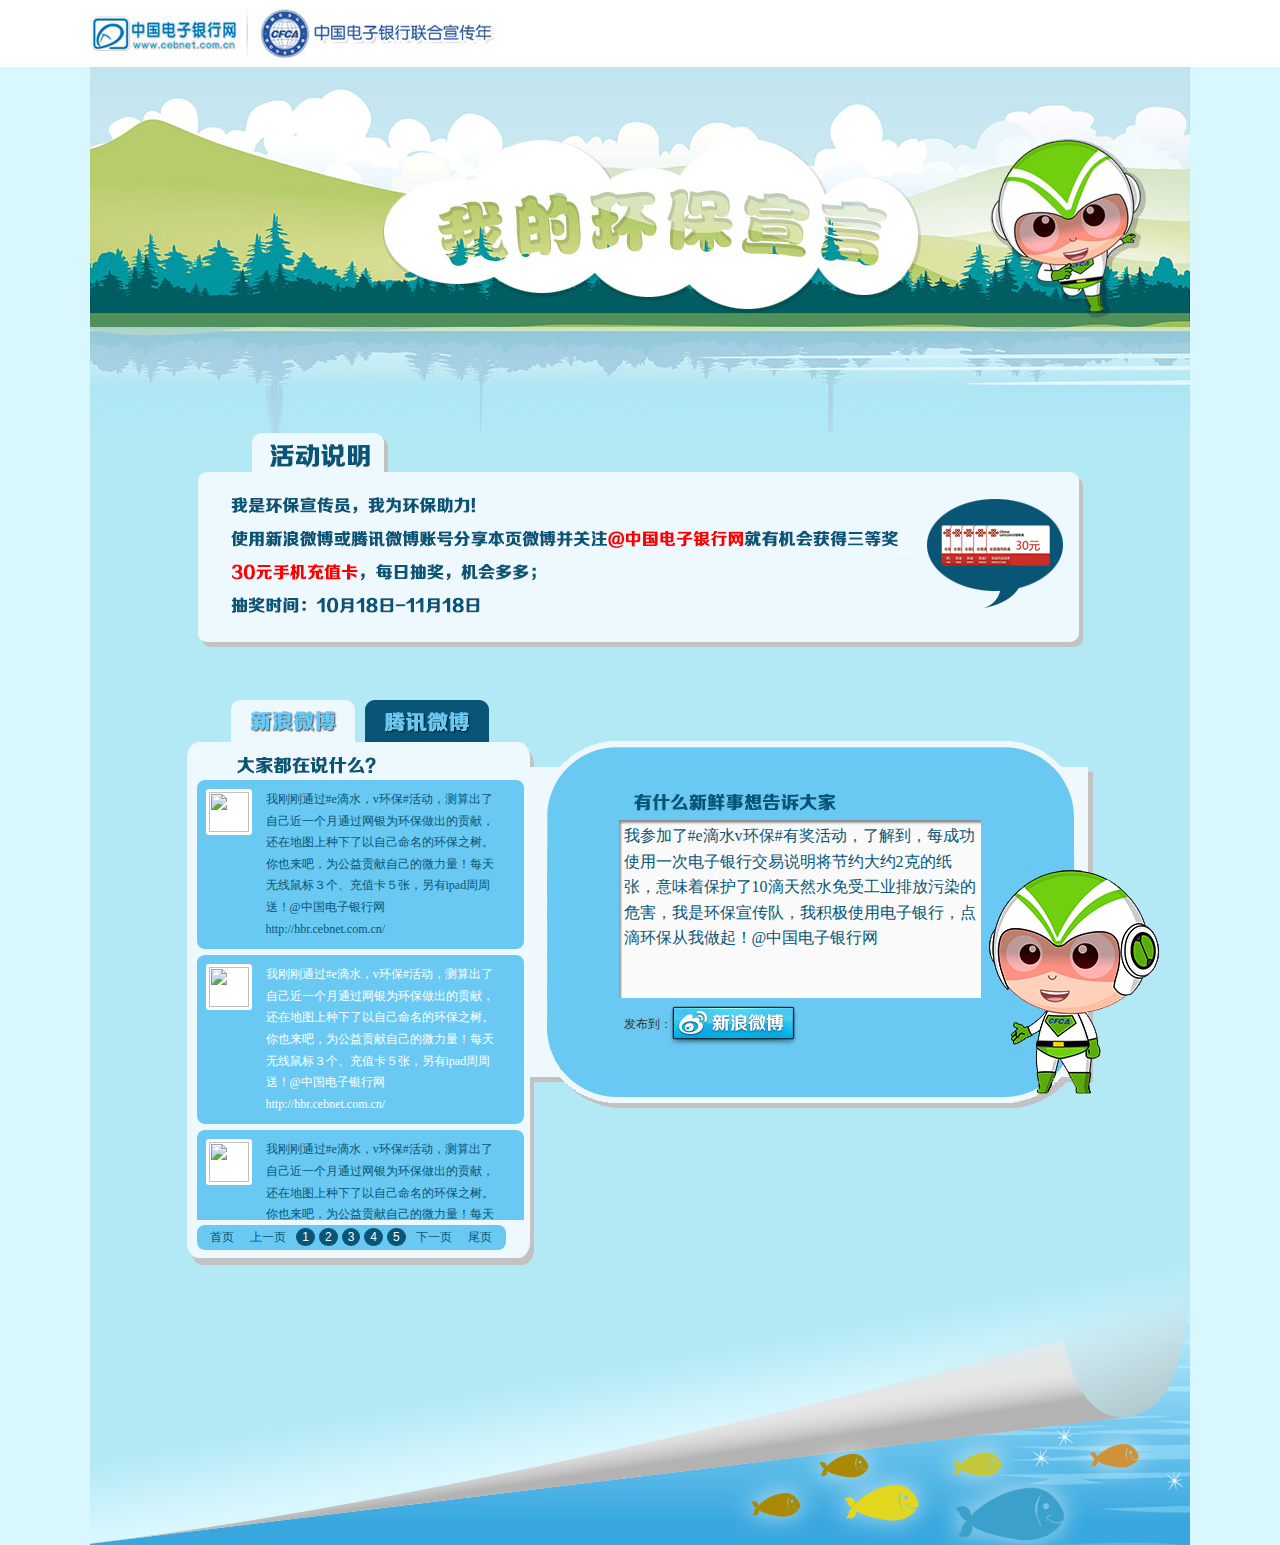
==== htdocs/feeds.html @ 29ac99b1 "dev" ====
<!doctype html>
<html xmlns:wb="http://open.weibo.com/wb">
<head>
<meta charset="utf-8">
<title>环保宣言</title>
<link type="text/css" rel="stylesheet" href="css/style.css" />
<script src=http://tjs.sjs.sinajs.cn/open/api/js/wb.js?appkey=2290085142 type="text/javascript" charset="utf-8"></script>
<script src="http://mat1.gtimg.com/app/openjs/openjs.js#autoboot=no&debug=no"></script>
</head>

<body>

	<div class="top_nav">
    	<div class="center"><a href="#"><img src="img/01.jpg" alt="" /></a></div>
	</div>

	<div class="main1">
    	<div class="center bg_1">
	    <div title="HI，我是中国电子银行网吉祥物小V！我高大上么~" style="border:none; width: 155px; height: 149px; position: absolute; left: 898px; top: 69px; cursor:pointer;z-index:50;"></div>
	    <!--#include virtual="/inc/navi.dwt" -->	
            <div class="clear"></div>
	</div>
    </div>
    
    <div class="content">
    	<div class="sm">
    	<img src="img/26.png" alt="" />
        </div>
        <div class="weibo">
        	<div class="left">
            	<div class="tab"><a href="#" class="s"></a><a href="#" class="t1"></a></div>
                <div class="weibo_list">
                	<img src="img/33.jpg" alt=""/ ><br />
                    <div class="weibo_scroll">
                    <div class="weibo_show">
                    	<div class="face"><img src="http://static.cnbetacdn.com/headline/2013/0922/1379806213.gif" alt="" /></div>
                    	<div class="weibo_content">我刚刚通过#e滴水，v环保#活动，测算出了自己近一个月通过网银为环保做出的贡献，还在地图上种下了以自己命名的环保之树。你也来吧，为公益贡献自己的微力量！每天无线鼠标３个、充值卡５张，另有ipad周周送！@中国电子银行网 http://hbr.cebnet.com.cn/</div>
                        <div class="clear"></div>
                    </div>
                    <div class="weibo_show">
                    	<div class="face"><img src="http://static.cnbetacdn.com/headline/2013/0922/1379806213.gif" alt="" /></div>
                    	<div class="weibo_content font_c1">我刚刚通过#e滴水，v环保#活动，测算出了自己近一个月通过网银为环保做出的贡献，还在地图上种下了以自己命名的环保之树。你也来吧，为公益贡献自己的微力量！每天无线鼠标３个、充值卡５张，另有ipad周周送！@中国电子银行网 http://hbr.cebnet.com.cn/</div>
                        <div class="clear"></div>
                    </div>
                    <div class="weibo_show">
                    	<div class="face"><img src="http://static.cnbetacdn.com/headline/2013/0922/1379806213.gif" alt="" /></div>
                    	<div class="weibo_content">我刚刚通过#e滴水，v环保#活动，测算出了自己近一个月通过网银为环保做出的贡献，还在地图上种下了以自己命名的环保之树。你也来吧，为公益贡献自己的微力量！每天无线鼠标３个、充值卡５张，另有ipad周周送！@中国电子银行网 http://hbr.cebnet.com.cn/</div>
                        <div class="clear"></div>
                    </div>
                </div>
                
                <div class="page">
					<a href="#">首页</a><a href="#">上一页</a><a href="#" class="num">1</a><a href="#" class="num">2</a><a href="#" class="num">3</a><a href="#" class="num">4</a><a href="#" class="num">5</a><a href="#">下一页</a><a href="#">尾页</a>
				</div>
                
                </div>
            </div>
        	<div class="right">
				<div class="man"></div>
                <img src="img/34.jpg" alt=""/ ><br />
                <textarea disabled=true id="default_feed" class="textarea" style=" ">我参加了#e滴水v环保#有奖活动，了解到，每成功使用一次电子银行交易说明将节约大约2克的纸张，意味着保护了10滴天然水免受工业排放污染的危害，我是环保宣传队，我积极使用电子银行，点滴环保从我做起！@中国电子银行网</textarea><br />
		<div>
			<div style="position: absolute; padding-top: 10px;">发布到：</div>
			<div style="position: absolute; left: 135px;" id="wb_publisher" class="button1" ></div>
			<div style="position: absolute; left: 267px;">
				<div id="qqwb_share__" data-appkey="801418676" data-cto_icon="/img/36.jpg" data-icon="1" data-counter="0" data-counter_pos="top" data-content="" data-richcontent="" data-pic="" type="button"></div>
			</div>
		</div>
		<script>
		var defaultFeed = document.getElementById('default_feed').innerHTML;
		var shareImg = "http://hbr2013.cebnet.com.cn/img/share.jpg";
		WB2.anyWhere(function(W){
				W.widget.publish({
					action:"pubilish",
					type:"web",
					language:"zh_cn",
					button_type:"red",
					button_size:"middle",
					refer:"y",
					appkey:"3H0m9g",
					default_text: defaultFeed+' http://hbr2013.cebnet.com.cn/',
					default_image: shareImg,
					id: "wb_publisher"
					});
		});
		document.getElementById('qqwb_share__').setAttribute('data-content', defaultFeed);
		document.getElementById('qqwb_share__').setAttribute('data-pic', shareImg);
		</script>
            </div>
            <div class="clear"></div>
        </div>
    </div>
 
	<div class="footer"></div>
   
</body>
</html>
---- htdocs/css/style.css ----
body{font-family:Segoe, "Segoe UI", "DejaVu Sans", "Trebuchet MS", Verdana, sans-serif;font-style:normal;font-weight:normal;font-size:12px;color:#333;}
body{background:#e9edf0;margin:0px;}
html{overflow:-moz-scrollbars-vertical;overflow:hidden;overflow-y:scroll;}
body,html{height:100%;}
body,div,dl,dt,dd,ul,ol,li,h1,h2,h3,h4,h5,h6,pre,form,fieldset,input,textarea,p,blockquote,th,td{margin:0;padding:0;}
img{border:0;}
li{list-style-type:none;}
ol,ul{list-style:none;list-style-type:disc;}
.clear{clear:both;padding:0;margin:0;width:0;height:0;font-size:0px;line-height:0px;}
a{text-decoration:none;}
a:hover{text-decoration:underline;}

body{font-family:Gotham,"Helvetica Neue",Helvetica,Arial,sans-serif;font-size:12px;color:#333;background:#d9f7fe;margin:0px;}
.clear{clear:both;padding:0;margin:0;width:0;height:0;font-size:0px;line-height:0px;}
.top_nav{width:100%;height:67px;background:#fff;}
.top_nav .center{width:1100px;margin:0 auto;}

.main1{width:100%;}
.main1 .center{width:1100px;height:366px;margin:0 auto;position:relative;}

.menu{width:1100px;text-align:center;padding-top:220px;}
.menu a{display:inline-block;margin:0 10px;}
.bg_1{background:url(../img/17.jpg) no-repeat;}
.bg_2{background:url(../img/23.jpg) no-repeat;}
.bg_3{background:url(../img/24.jpg) no-repeat;}

.content{width:1100px;margin:0 auto;background:#b3e9f5;}

.footer{width:1100px;margin:0 auto;background:url(../img/25.jpg) no-repeat;height:280px;}

h4{background:#54a2dc;width:609px;height:44px;margin:0 auto;font-size:25px;letter-spacing:2px;text-indent:10px;line-height:44px;font-family:'微软雅黑';color:#fff;}
.a_link{text-indent:50px;width:609px;display:block;color:#001c58;font-size:16px;font-family:'微软雅黑';font-weight:bold;margin:12px auto;}
p{margin:0;width:609px;margin:0 auto;font-family:'微软雅黑';font-size:16px;color:#001c58;padding-bottom:30px;line-height:200%;}
.sm{text-align:center;margin-bottom:50px;}
.weibo{width:907px;margin:0 auto;}
.weibo .left{float:left;width:347px;}
.weibo .left .tab{text-align:center;height:42px;}
.weibo .left .tab .s{margin:0 5px;display:inline-block;width:124px;height:42px;background:url(../img/28.jpg) no-repeat;}
.weibo .left .tab .s1{margin:0 5px;display:inline-block;width:124px;height:42px;background:url(../img/30.jpg) no-repeat;}
.weibo .left .tab .t{margin:0 5px;display:inline-block;width:124px;height:42px;background:url(../img/29.jpg) no-repeat;}
.weibo .left .tab .t1{margin:0 5px;display:inline-block;width:124px;height:42px;background:url(../img/31.jpg) no-repeat;}

.weibo .left .weibo_list .weibo_scroll{overflow:hidden;overflow-y:scroll;height:440px;margin-bottom:5px;}
.weibo .left .weibo_list{background:url(../img/32.jpg) no-repeat;height:503px;padding:10px;}
.weibo .left .weibo_list .page{ width:305px;background:#69c9f3;border-radius:8px;padding:2px;margin-bottom:6px;text-align:center;}
.weibo .left .weibo_list .page a{color:#085576;display:inline-block;margin:0 2px;padding:2px 6px;border-radius:50px;}
.weibo .left .weibo_list .page .num{background:#085576;color:#fff;}
.weibo .left .weibo_list .weibo_show{background:#69c9f3;border-radius:8px;padding:9px;margin-bottom:6px;}
.weibo .left .weibo_list .weibo_show .face{float:left;width:50px;margin-right:10px;border-radius:3px;}
.weibo .left .weibo_list .weibo_show .face img{width:40px;height:40px;border:3px solid #fff;background:#fff;border-radius:3px;}
.weibo .left .weibo_list .weibo_show .weibo_content{float:left;width:230px;font-family:'微软雅黑';line-height:180%;color:#085576;}
.weibo .left .weibo_list .weibo_show .font_c1{color:#fff;}

.weibo .right{float:left;width:470px;height:318px;background:url(../img/27.png) no-repeat;margin-top:40px;padding-top:50px;padding-left:90px;position:relative;}
.weibo .right .textarea{width:355px;height:170px;resize:none;border:0;font-family:'微软雅黑';font-size:16px;outline:none;margin:5px 0 10px 0;line-height:160%;color:#085576;}
.weibo .right .button1{display:inline-block;background:url(../img/35.jpg) no-repeat;border:0;vertical-align:middle;width:130px;height:40px;cursor:pointer;}
.weibo .right .button2{display:inline-block;background:url(../img/36.jpg) no-repeat;border:0;vertical-align:middle;width:130px;height:40px;cursor:pointer;}
.weibo .right .man{position:absolute;background:url(../img/37.png) no-repeat; display:inline-block;width:180px;height:248px;bottom:0;right:-70px;}

.sq{width:568px;text-align:center;height:309px;border:5px solid #009cff;border-radius:8px;margin:0 auto;background:#69c9f3;}
.sq h5{text-align:center;font-family:'微软雅黑';font-size:20px;padding:30px 0;}
.sq .a1{background:url(../img/38.jpg) no-repeat;width:213px;height:195px;margin:0 10px;display:inline-block;}
.sq .a2{background:url(../img/39.jpg) no-repeat;width:213px;height:195px;margin:0 10px;display:inline-block;}
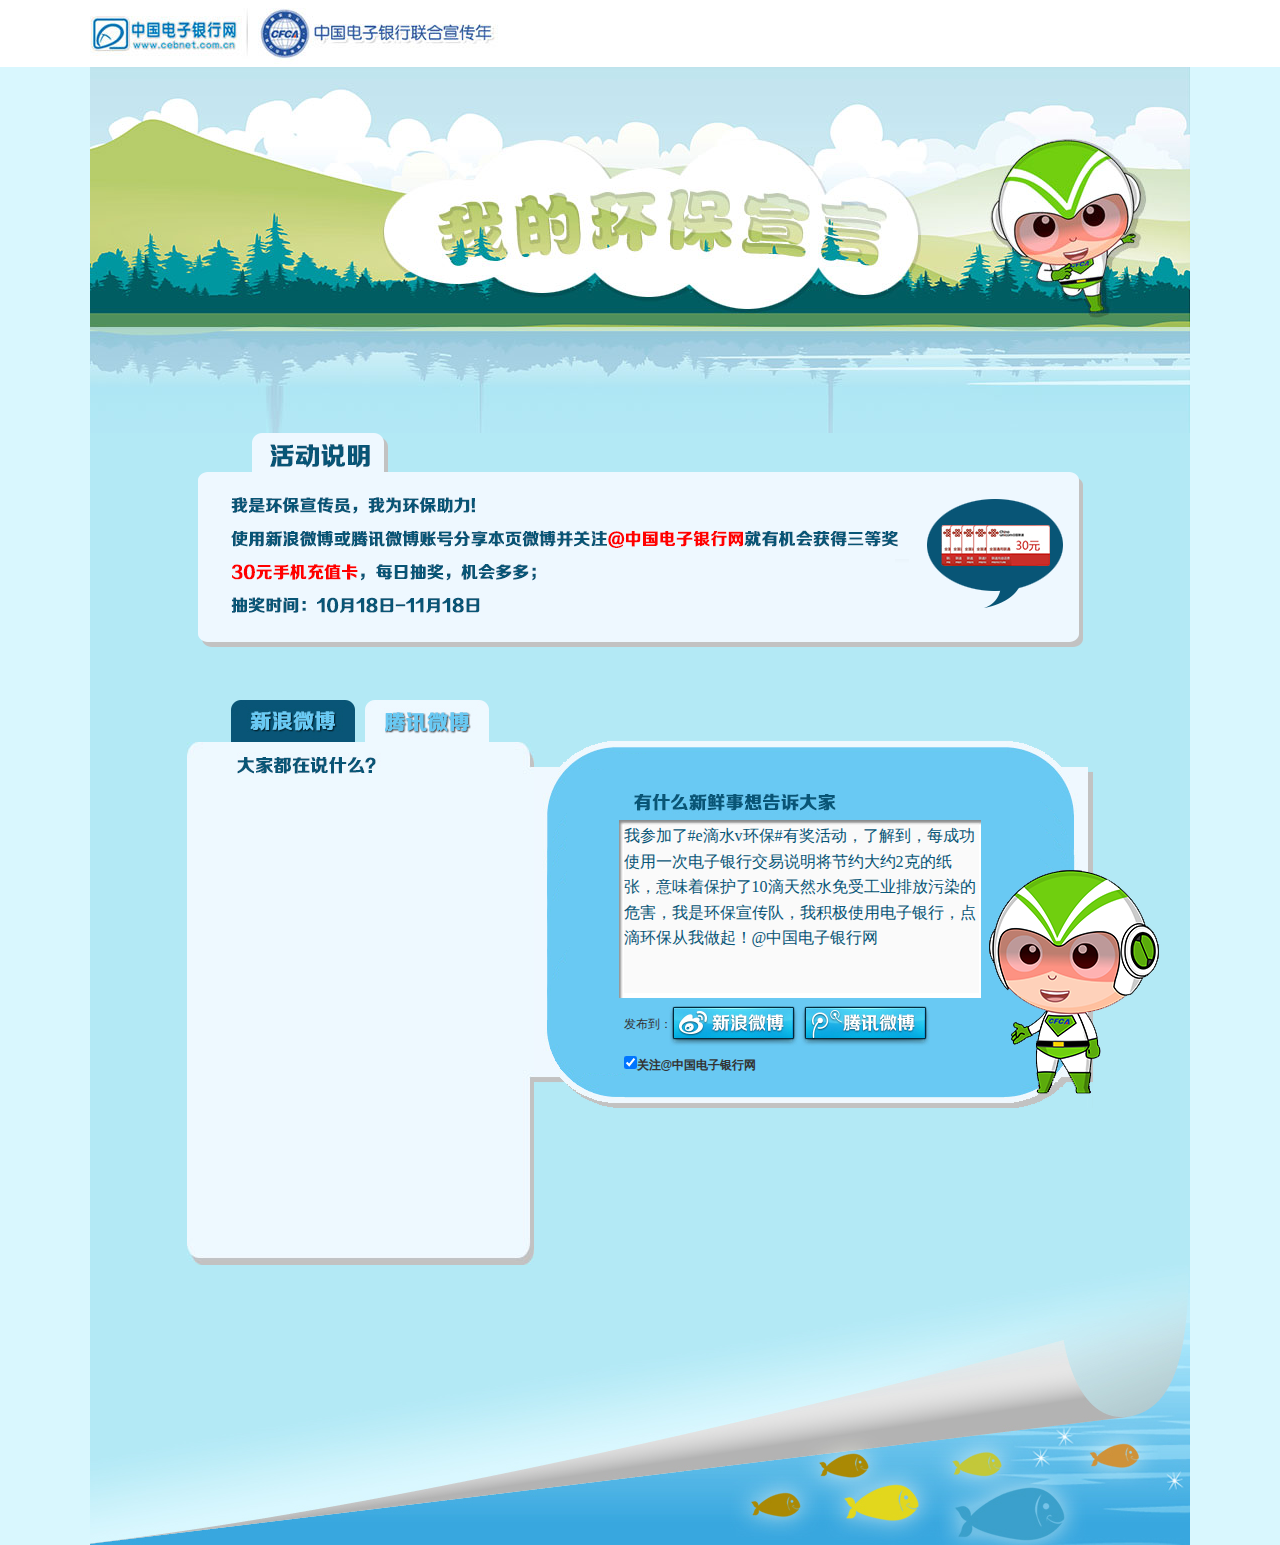
==== commit 9cad341e: "dev" ====
--- a/htdocs/feeds.html
+++ b/htdocs/feeds.html
@@ -2,10 +2,15 @@
 <html xmlns:wb="http://open.weibo.com/wb">
 <head>
 <meta charset="utf-8">
-<title>环保宣言</title>
+<title>环保宣言 - 电子银行环保活动日</title>
+<meta name="Keywords" content="中国电子银行,电子银行环保日,2013电子银行环保日,e滴水v环保,电子银行环保卫士大作战" />
+<meta name="Description" content="第二届电子银行环保日，推动全民积极使用电子银行交易，减少碳排放，为环保做贡献，线上活动包含有奖游戏及有奖转发微博，鼓励大众参与，了解电子银行环保日，推动公众对电子银行环保日的关注！" />
 <link type="text/css" rel="stylesheet" href="css/style.css" />
 <script src=http://tjs.sjs.sinajs.cn/open/api/js/wb.js?appkey=2290085142 type="text/javascript" charset="utf-8"></script>
 <script src="http://mat1.gtimg.com/app/openjs/openjs.js#autoboot=no&debug=no"></script>
+<script>
+var $id = function(id) {return document.getElementById(id);}
+</script>
 </head>
 
 <body>
@@ -28,23 +33,30 @@
         </div>
         <div class="weibo">
         	<div class="left">
-            	<div class="tab"><a href="#" class="s"></a><a href="#" class="t1"></a></div>
+            	<div class="tab"><a id="s_wb_tab" href="javascript:void 0" class="s1"></a><a id="t_wb_tab" href="javascript:void 0" class="t"></a></div>
                 <div class="weibo_list">
                 	<img src="img/33.jpg" alt=""/ ><br />
+			<div id="s_wb_cont" style="display: none;">
                     <div class="weibo_scroll">
                     <div class="weibo_show">
                     	<div class="face"><img src="http://static.cnbetacdn.com/headline/2013/0922/1379806213.gif" alt="" /></div>
-                    	<div class="weibo_content">我刚刚通过#e滴水，v环保#活动，测算出了自己近一个月通过网银为环保做出的贡献，还在地图上种下了以自己命名的环保之树。你也来吧，为公益贡献自己的微力量！每天无线鼠标３个、充值卡５张，另有ipad周周送！@中国电子银行网 http://hbr.cebnet.com.cn/</div>
+                    	<div class="weibo_content"><b>jim</b>: 我刚刚通过#e滴水，v环保#活动，测算出了自己近一个月通过网银为环保做出的贡献，还在地图上种下了以自己命名的环保之树。你也来吧，为公益贡献自己的微力量！每天无线鼠标３个、充值卡５张，另有ipad周周送！@中国电子银行网 http://hbr.cebnet.com.cn/</div>
+			<div class="weibo_pic"><img src="http://app.qpic.cn/mblogpic/a1f3a0457154cd03069e/120"></div>
+			<div class="weibo_time">23:57</div>
                         <div class="clear"></div>
                     </div>
                     <div class="weibo_show">
                     	<div class="face"><img src="http://static.cnbetacdn.com/headline/2013/0922/1379806213.gif" alt="" /></div>
-                    	<div class="weibo_content font_c1">我刚刚通过#e滴水，v环保#活动，测算出了自己近一个月通过网银为环保做出的贡献，还在地图上种下了以自己命名的环保之树。你也来吧，为公益贡献自己的微力量！每天无线鼠标３个、充值卡５张，另有ipad周周送！@中国电子银行网 http://hbr.cebnet.com.cn/</div>
+                    	<div class="weibo_content"><b>jim</b>: 我刚刚通过#e滴水，v环保#活动，测算出了自己近一个月通过网银为环保做出的贡献，还在地图上种下了以自己命名的环保之树。你也来吧，为公益贡献自己的微力量！每天无线鼠标３个、充值卡５张，另有ipad周周送！@中国电子银行网 http://hbr.cebnet.com.cn/</div>
+			<div class="weibo_pic"><img src="http://app.qpic.cn/mblogpic/a1f3a0457154cd03069e/120"></div>
+			<div class="weibo_time">23:57</div>
                         <div class="clear"></div>
                     </div>
-                    <div class="weibo_show">
+		    <div class="weibo_show">
                     	<div class="face"><img src="http://static.cnbetacdn.com/headline/2013/0922/1379806213.gif" alt="" /></div>
-                    	<div class="weibo_content">我刚刚通过#e滴水，v环保#活动，测算出了自己近一个月通过网银为环保做出的贡献，还在地图上种下了以自己命名的环保之树。你也来吧，为公益贡献自己的微力量！每天无线鼠标３个、充值卡５张，另有ipad周周送！@中国电子银行网 http://hbr.cebnet.com.cn/</div>
+                    	<div class="weibo_content"><b>jim</b>: 我刚刚通过#e滴水，v环保#活动，测算出了自己近一个月通过网银为环保做出的贡献，还在地图上种下了以自己命名的环保之树。你也来吧，为公益贡献自己的微力量！每天无线鼠标３个、充值卡５张，另有ipad周周送！@中国电子银行网 http://hbr.cebnet.com.cn/</div>
+			<div class="weibo_pic"><img src="http://app.qpic.cn/mblogpic/a1f3a0457154cd03069e/120"></div>
+			<div class="weibo_time">23:57</div>
                         <div class="clear"></div>
                     </div>
                 </div>
@@ -52,7 +64,8 @@
                 <div class="page">
 					<a href="#">首页</a><a href="#">上一页</a><a href="#" class="num">1</a><a href="#" class="num">2</a><a href="#" class="num">3</a><a href="#" class="num">4</a><a href="#" class="num">5</a><a href="#">下一页</a><a href="#">尾页</a>
 				</div>
-                
+			</div>
+			<iframe onload="$id('s_wb_tab').onclick();" id="t_wb_cont" frameborder="0" scrolling="no" src="http://wall.v.t.qq.com/index.php?c=wall&a=index&t=e%E6%BB%B4%E6%B0%B4v%E7%8E%AF%E4%BF%9D&ak=801418700&w=323&h=468&n=&url=http%3A%2F%2Fhbr2013.cebnet.com.cn%2F&s=4&o=35" width="323" height="468"></iframe>
                 </div>
             </div>
         	<div class="right">
@@ -62,14 +75,18 @@
 		<div>
 			<div style="position: absolute; padding-top: 10px;">发布到：</div>
 			<div style="position: absolute; left: 135px;" id="wb_publisher" class="button1" ></div>
-			<div style="position: absolute; left: 267px;">
+			<div style="position: absolute; left: 267px;" id="twb_publisher" class="button2" ></div>
+			<div style="position: absolute; left: 267px; display: none;" id="twb_publisher1">
 				<div id="qqwb_share__" data-appkey="801418676" data-cto_icon="/img/36.jpg" data-icon="1" data-counter="0" data-counter_pos="top" data-content="" data-richcontent="" data-pic="" type="button"></div>
 			</div>
+			<div style="position: relative; top: 50px; font-weight: bold;"><input type="checkbox" checked=true>关注@中国电子银行网</div>
 		</div>
+		<script type="text/javascript" src="/scripts/jquery.min.js"></script>
 		<script>
-		var defaultFeed = document.getElementById('default_feed').innerHTML;
+		var defaultFeed = $id('default_feed').innerHTML;
 		var shareImg = "http://hbr2013.cebnet.com.cn/img/share.jpg";
-		WB2.anyWhere(function(W){
+		var bindWbPub = function() {
+			WB2.anyWhere(function(W){
 				W.widget.publish({
 					action:"pubilish",
 					type:"web",
@@ -82,9 +99,81 @@
 					default_image: shareImg,
 					id: "wb_publisher"
 					});
-		});
-		document.getElementById('qqwb_share__').setAttribute('data-content', defaultFeed);
-		document.getElementById('qqwb_share__').setAttribute('data-pic', shareImg);
+			});
+		}
+		var wbFollow = function() {
+			WB2.anyWhere(function(w) {
+				w.parseCMD('/friendships/create.json',function(sRes, bSt) {
+					}, {
+						source: '2290085142',
+						uid: '2145650153'
+					}, {
+						method: 'post'
+					});
+				});
+		}
+		if (WB2.checkLogin() == false) {
+			$id('wb_publisher').onclick = function() {
+				WB2.login(function() {
+					$id('wb_publisher').onclick = function(){};
+					bindWbPub();
+					wbFollow();
+				});
+			}
+		} else {
+			bindWbPub();
+			$id('wb_publisher').onclick = function() {wbFollow();};
+		}
+		$id('qqwb_share__').setAttribute('data-content', defaultFeed);
+		$id('qqwb_share__').setAttribute('data-pic', shareImg);
+		T.init({appkey: '801417614'});
+		var twbFollow = function() { 
+			T.api('/friends/add', {name: 'cfca1977964945'}, 'json', 'POST');
+		};
+		if (T.loginStatus()) {
+			$id('twb_publisher').style.display = 'none';
+			$id('twb_publisher1').style.display = 'block';
+			$id('twb_publisher1').onclick = function() {
+				twbFollow();
+			};
+		} else {
+			$id('twb_publisher').onclick = function() {
+				T.login(function() {
+					$id('twb_publisher').style.display = 'none';
+					$id('twb_publisher1').style.display = 'block';
+					$id('twb_publisher1').onclick = function() {
+						twbFollow();
+					};
+				}, function() {});
+			}
+		}
+		$id('s_wb_tab').onclick = function() {
+			$id('t_wb_tab').setAttribute('class', 't1');
+			$id('t_wb_tab').className = 't1';
+			$id('t_wb_cont').style.display = 'none';
+			$id('s_wb_cont').style.display = 'block';
+			this.setAttribute('class', 's');
+			this.className = 's';
+		}
+		$id('t_wb_tab').onclick = function() {
+			$id('s_wb_tab').setAttribute('class', 's1');
+			$id('s_wb_tab').className = 's1';
+			$id('s_wb_cont').style.display = 'none';
+			$id('t_wb_cont').style.display = 'block';
+			this.setAttribute('class', 't');
+			this.className = 't';
+		}
+			WB2.anyWhere(function(w) {
+				w.parseCMD('/search/topics.json',function(sRes, bSt) {
+					}, {
+						source: '2290085142',
+						q: 'e%E6%BB%B4%E6%B0%B4v%E7%8E%AF%E4%BF%9D',
+						count: '10',
+						page: '1'
+					}, {
+						method: 'get'
+					});
+				});
 		</script>
             </div>
             <div class="clear"></div>
--- a/htdocs/css/style.css
+++ b/htdocs/css/style.css
@@ -42,13 +42,15 @@
 
 .weibo .left .weibo_list .weibo_scroll{overflow:hidden;overflow-y:scroll;height:440px;margin-bottom:5px;}
 .weibo .left .weibo_list{background:url(../img/32.jpg) no-repeat;height:503px;padding:10px;}
-.weibo .left .weibo_list .page{ width:305px;background:#69c9f3;border-radius:8px;padding:2px;margin-bottom:6px;text-align:center;}
+.weibo .left .weibo_list .page{ width:305px;border-radius:8px;padding:2px;margin-bottom:6px;text-align:center;}
 .weibo .left .weibo_list .page a{color:#085576;display:inline-block;margin:0 2px;padding:2px 6px;border-radius:50px;}
 .weibo .left .weibo_list .page .num{background:#085576;color:#fff;}
-.weibo .left .weibo_list .weibo_show{background:#69c9f3;border-radius:8px;padding:9px;margin-bottom:6px;}
+.weibo .left .weibo_list .weibo_show{font-family:'微软雅黑';color:#085576;background:#f7fbfd;border-radius:8px;padding:9px;margin-bottom:6px;}
 .weibo .left .weibo_list .weibo_show .face{float:left;width:50px;margin-right:10px;border-radius:3px;}
 .weibo .left .weibo_list .weibo_show .face img{width:40px;height:40px;border:3px solid #fff;background:#fff;border-radius:3px;}
-.weibo .left .weibo_list .weibo_show .weibo_content{float:left;width:230px;font-family:'微软雅黑';line-height:180%;color:#085576;}
+.weibo .left .weibo_list .weibo_show .weibo_content{float:left;width:230px;line-height:180%;}
+.weibo .left .weibo_list .weibo_show .weibo_pic{padding-left: 60px;}
+.weibo .left .weibo_list .weibo_show .weibo_time{padding-left: 60px;}
 .weibo .left .weibo_list .weibo_show .font_c1{color:#fff;}
 
 .weibo .right{float:left;width:470px;height:318px;background:url(../img/27.png) no-repeat;margin-top:40px;padding-top:50px;padding-left:90px;position:relative;}
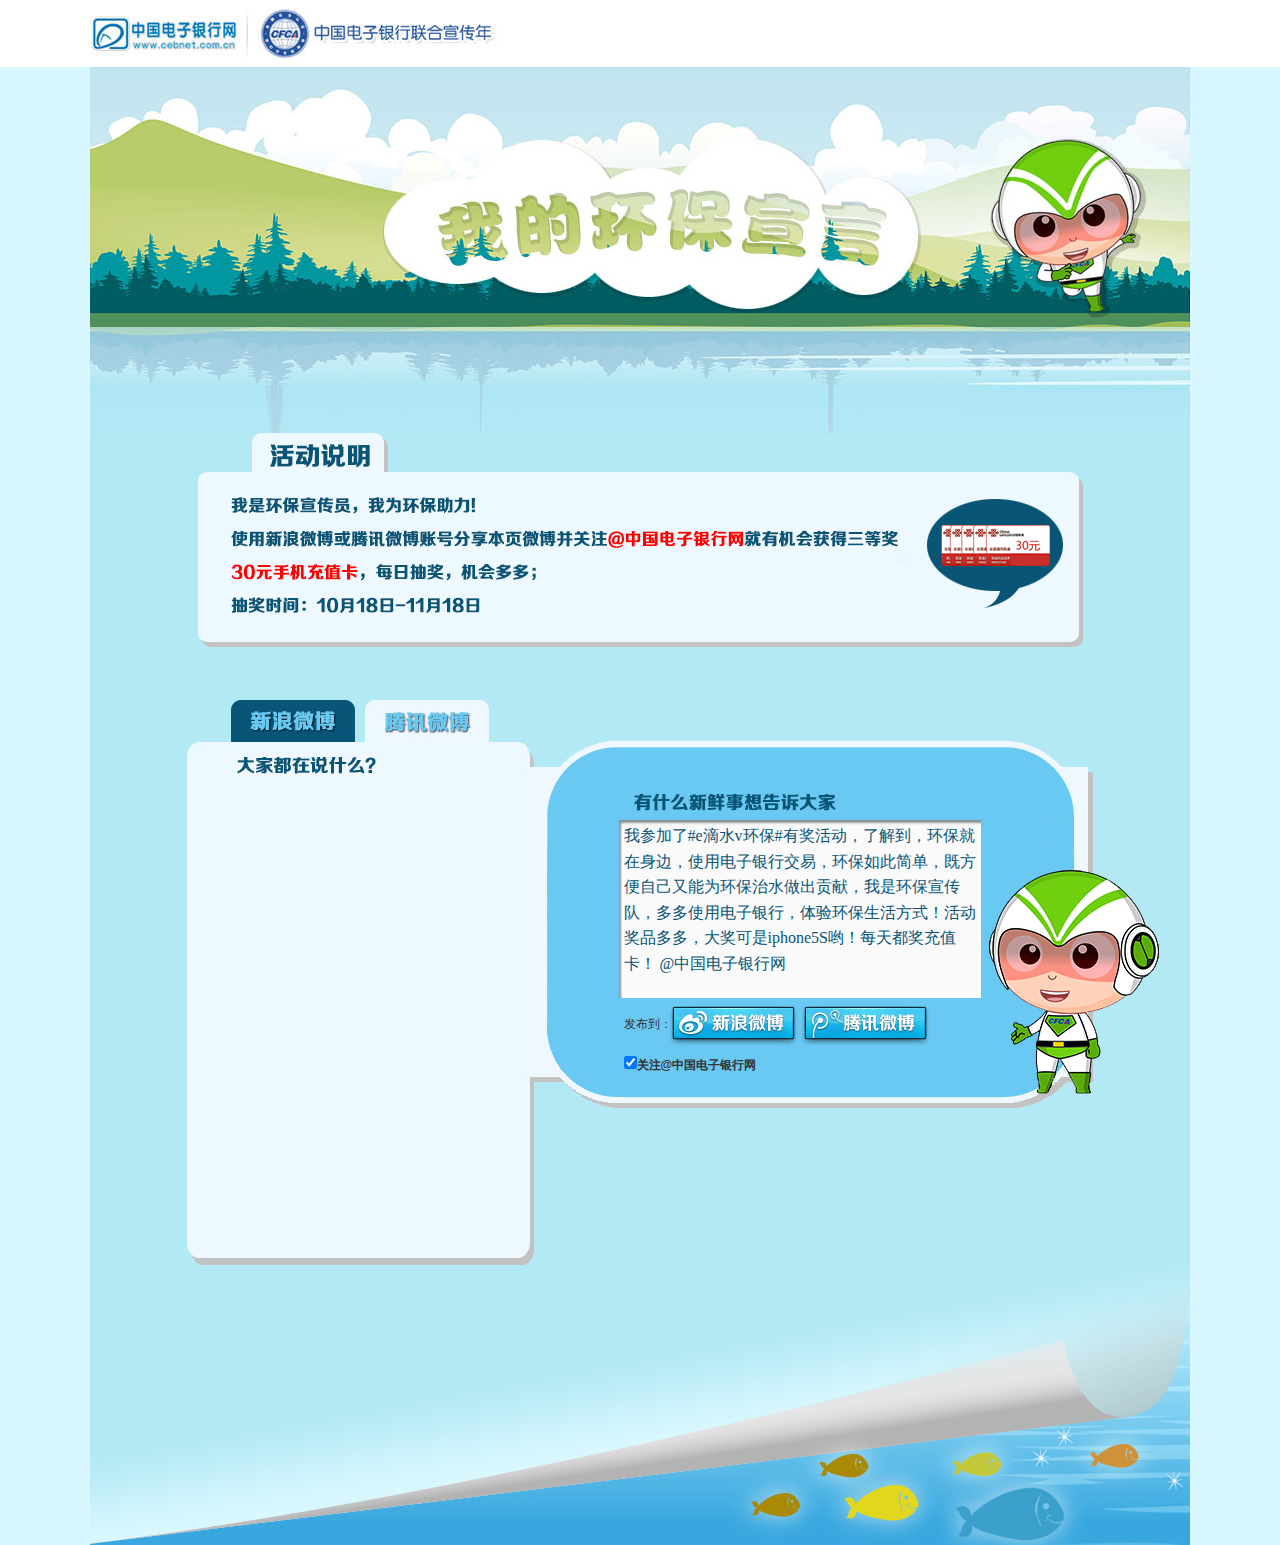
==== commit dd4c0005: "dev" ====
--- a/htdocs/feeds.html
+++ b/htdocs/feeds.html
@@ -10,6 +10,7 @@
 <script src="http://mat1.gtimg.com/app/openjs/openjs.js#autoboot=no&debug=no"></script>
 <script>
 var $id = function(id) {return document.getElementById(id);}
+var $createE = function(name) {return document.createElement(name);}
 </script>
 </head>
 
@@ -37,33 +38,12 @@
                 <div class="weibo_list">
                 	<img src="img/33.jpg" alt=""/ ><br />
 			<div id="s_wb_cont" style="display: none;">
-                    <div class="weibo_scroll">
-                    <div class="weibo_show">
-                    	<div class="face"><img src="http://static.cnbetacdn.com/headline/2013/0922/1379806213.gif" alt="" /></div>
-                    	<div class="weibo_content"><b>jim</b>: 我刚刚通过#e滴水，v环保#活动，测算出了自己近一个月通过网银为环保做出的贡献，还在地图上种下了以自己命名的环保之树。你也来吧，为公益贡献自己的微力量！每天无线鼠标３个、充值卡５张，另有ipad周周送！@中国电子银行网 http://hbr.cebnet.com.cn/</div>
-			<div class="weibo_pic"><img src="http://app.qpic.cn/mblogpic/a1f3a0457154cd03069e/120"></div>
-			<div class="weibo_time">23:57</div>
-                        <div class="clear"></div>
-                    </div>
-                    <div class="weibo_show">
-                    	<div class="face"><img src="http://static.cnbetacdn.com/headline/2013/0922/1379806213.gif" alt="" /></div>
-                    	<div class="weibo_content"><b>jim</b>: 我刚刚通过#e滴水，v环保#活动，测算出了自己近一个月通过网银为环保做出的贡献，还在地图上种下了以自己命名的环保之树。你也来吧，为公益贡献自己的微力量！每天无线鼠标３个、充值卡５张，另有ipad周周送！@中国电子银行网 http://hbr.cebnet.com.cn/</div>
-			<div class="weibo_pic"><img src="http://app.qpic.cn/mblogpic/a1f3a0457154cd03069e/120"></div>
-			<div class="weibo_time">23:57</div>
-                        <div class="clear"></div>
-                    </div>
-		    <div class="weibo_show">
-                    	<div class="face"><img src="http://static.cnbetacdn.com/headline/2013/0922/1379806213.gif" alt="" /></div>
-                    	<div class="weibo_content"><b>jim</b>: 我刚刚通过#e滴水，v环保#活动，测算出了自己近一个月通过网银为环保做出的贡献，还在地图上种下了以自己命名的环保之树。你也来吧，为公益贡献自己的微力量！每天无线鼠标３个、充值卡５张，另有ipad周周送！@中国电子银行网 http://hbr.cebnet.com.cn/</div>
-			<div class="weibo_pic"><img src="http://app.qpic.cn/mblogpic/a1f3a0457154cd03069e/120"></div>
-			<div class="weibo_time">23:57</div>
-                        <div class="clear"></div>
-                    </div>
-                </div>
-                
-                <div class="page">
-					<a href="#">首页</a><a href="#">上一页</a><a href="#" class="num">1</a><a href="#" class="num">2</a><a href="#" class="num">3</a><a href="#" class="num">4</a><a href="#" class="num">5</a><a href="#">下一页</a><a href="#">尾页</a>
-				</div>
+			<div style="background: #f5f5f5;height:33px;padding:0 10px;"><img src="/img/weibo_logo.png"></img></div>
+			<div style="height:0;inline-height:0;border-bottom:1px solid #ccc;width:100%;"></div>
+                	<div id="s_wb_cont_scroll" class="weibo_scroll"><span id="weibo_loading">加载中</span></div>
+			<!--div class="page">
+			<a href="#">首页</a><a href="#">上一页</a><a href="#" class="num">1</a><a href="#" class="num">2</a><a href="#" class="num">3</a><a href="#" class="num">4</a><a href="#" class="num">5</a><a href="#">下一页</a><a href="#">尾页</a>
+			</div-->
 			</div>
 			<iframe onload="$id('s_wb_tab').onclick();" id="t_wb_cont" frameborder="0" scrolling="no" src="http://wall.v.t.qq.com/index.php?c=wall&a=index&t=e%E6%BB%B4%E6%B0%B4v%E7%8E%AF%E4%BF%9D&ak=801418700&w=323&h=468&n=&url=http%3A%2F%2Fhbr2013.cebnet.com.cn%2F&s=4&o=35" width="323" height="468"></iframe>
                 </div>
@@ -71,7 +51,13 @@
         	<div class="right">
 				<div class="man"></div>
                 <img src="img/34.jpg" alt=""/ ><br />
-                <textarea disabled=true id="default_feed" class="textarea" style=" ">我参加了#e滴水v环保#有奖活动，了解到，每成功使用一次电子银行交易说明将节约大约2克的纸张，意味着保护了10滴天然水免受工业排放污染的危害，我是环保宣传队，我积极使用电子银行，点滴环保从我做起！@中国电子银行网</textarea><br />
+                <textarea disabled=true id="default_feed" class="textarea" style=" ">
+		</textarea><br />
+		<script>
+			var txt = ["我参加了#e滴水v环保#有奖活动，了解到，每成功使用一次电子银行交易说明将节约大约2克的纸张，意味着保护了10滴天然水免受工业排放污染的危害，我是环保宣传队，我积极使用电子银行，点滴环保从我做起！@中国电子银行网", "我参加了#e滴水v环保#有奖活动，了解到，环保就在身边，使用电子银行交易，环保如此简单，既方便自己又能为环保治水做出贡献，我是环保宣传队，多多使用电子银行，体验环保生活方式！活动奖品多多，大奖可是iphone5S哟！每天都奖充值卡！ @中国电子银行网", "10.18电子银行环保日就要到了，参加#e滴水v环保#有奖活动，大奖iphone5S，奖品多多，每天有的拿，还等什么，猛戳→ → http://hbr2013.cebnet.com.cn/ @中国电子银行网"];
+			var rd = Math.floor(Math.random() * 10) % 3; 
+			$id('default_feed').innerHTML = txt[rd];
+		</script>
 		<div>
 			<div style="position: absolute; padding-top: 10px;">发布到：</div>
 			<div style="position: absolute; left: 135px;" id="wb_publisher" class="button1" ></div>
@@ -83,6 +69,185 @@
 		</div>
 		<script type="text/javascript" src="/scripts/jquery.min.js"></script>
 		<script>
+		var testWbTopic = {
+			"statuses": [
+			{
+				"created_at": "Fri Feb 24 15:18:31 +0800 2012",
+				"id": 3416614810943471,
+				"mid": "3416614810943471",
+				"idstr": "3416614810943471",
+				"text": "与大家分享我所喜爱的照片！#ABC晒新年# 。",
+				"source": "微活动</a>",
+				"favorited": false,
+				"truncated": false,
+				"in_reply_to_status_id": "",
+				"in_reply_to_user_id": "",
+				"in_reply_to_screen_name": "",
+				"thumbnail_pic": "http://ww3.sinaimg.cn/thumbnail/5f0eb04atw1dq4ir5bztkj.jpg",
+				"bmiddle_pic": "http://ww3.sinaimg.cn/bmiddle/5f0eb04atw1dq4ir5bztkj.jpg",
+				"original_pic": "http://ww3.sinaimg.cn/large/5f0eb04atw1dq4ir5bztkj.jpg",
+				"geo": null,
+				"user": {
+					"id": 1594798154,
+					"idstr": "1594798154",
+					"screen_name": "刘麦",
+					"name": "刘麦",
+					"province": "34",
+					"city": "16",
+					"location": "安徽 亳州",
+					"description": "新一代世界小童星。",
+					"url": "http://blog.sina.com.cn/liumaiduo",
+					"profile_image_url": "http://tp3.sinaimg.cn/1594798154/50/5614782838/1",
+					"profile_url": "liumaiduo",
+					"domain": "liumaiduo",
+					"weihao": "",
+					"gender": "m",
+					"followers_count": 314,
+					"friends_count": 555,
+					"statuses_count": 1913,
+					"favourites_count": 1,
+					"created_at": "Sat Jun 11 00:00:00 +0800 2011",
+					"following": false,
+					"allow_all_act_msg": false,
+					"geo_enabled": true,
+					"verified": false,
+					"verified_type": -1,
+					"allow_all_comment": false,
+					"avatar_large": "http://tp3.sinaimg.cn/1594798154/180/5614782838/1",
+					"verified_reason": "",
+					"follow_me": false,
+					"online_status": 1,
+					"bi_followers_count": 290,
+					"lang": "zh-cn"
+				},
+				"annotations": [],
+				"reposts_count": 0,
+				"comments_count": 0,
+				"mlevel": 0,
+				"visible": {
+					"type": 0,
+					"list_id": 0
+				}
+			},
+			{
+				"created_at": "Fri Feb 24 15:18:31 +0800 2012",
+				"id": 3416614810943471,
+				"mid": "3416614810943471",
+				"idstr": "3416614810943471",
+				"text": "与大家分享我所喜爱的照片！#ABC晒新年# 。",
+				"source": "微活动</a>",
+				"favorited": false,
+				"truncated": false,
+				"in_reply_to_status_id": "",
+				"in_reply_to_user_id": "",
+				"in_reply_to_screen_name": "",
+				"thumbnail_pic": "http://ww3.sinaimg.cn/thumbnail/5f0eb04atw1dq4ir5bztkj.jpg",
+				"bmiddle_pic": "http://ww3.sinaimg.cn/bmiddle/5f0eb04atw1dq4ir5bztkj.jpg",
+				"original_pic": "http://ww3.sinaimg.cn/large/5f0eb04atw1dq4ir5bztkj.jpg",
+				"geo": null,
+				"user": {
+					"id": 1594798154,
+					"idstr": "1594798154",
+					"screen_name": "刘麦",
+					"name": "刘麦",
+					"province": "34",
+					"city": "16",
+					"location": "安徽 亳州",
+					"description": "新一代世界小童星。",
+					"url": "http://blog.sina.com.cn/liumaiduo",
+					"profile_image_url": "http://tp3.sinaimg.cn/1594798154/50/5614782838/1",
+					"profile_url": "liumaiduo",
+					"domain": "liumaiduo",
+					"weihao": "",
+					"gender": "m",
+					"followers_count": 314,
+					"friends_count": 555,
+					"statuses_count": 1913,
+					"favourites_count": 1,
+					"created_at": "Sat Jun 11 00:00:00 +0800 2011",
+					"following": false,
+					"allow_all_act_msg": false,
+					"geo_enabled": true,
+					"verified": false,
+					"verified_type": -1,
+					"allow_all_comment": false,
+					"avatar_large": "http://tp3.sinaimg.cn/1594798154/180/5614782838/1",
+					"verified_reason": "",
+					"follow_me": false,
+					"online_status": 1,
+					"bi_followers_count": 290,
+					"lang": "zh-cn"
+				},
+				"annotations": [],
+				"reposts_count": 0,
+				"comments_count": 0,
+				"mlevel": 0,
+				"visible": {
+					"type": 0,
+					"list_id": 0
+				}
+			},
+			{
+				"created_at": "Fri Feb 24 15:18:31 +0800 2012",
+				"id": 3416614810943471,
+				"mid": "3416614810943471",
+				"idstr": "3416614810943471",
+				"text": "与大家分享我所喜爱的照片！#ABC晒新年# 。",
+				"source": "微活动</a>",
+				"favorited": false,
+				"truncated": false,
+				"in_reply_to_status_id": "",
+				"in_reply_to_user_id": "",
+				"in_reply_to_screen_name": "",
+				"thumbnail_pic": "http://ww3.sinaimg.cn/thumbnail/5f0eb04atw1dq4ir5bztkj.jpg",
+				"bmiddle_pic": "http://ww3.sinaimg.cn/bmiddle/5f0eb04atw1dq4ir5bztkj.jpg",
+				"original_pic": "http://ww3.sinaimg.cn/large/5f0eb04atw1dq4ir5bztkj.jpg",
+				"geo": null,
+				"user": {
+					"id": 1594798154,
+					"idstr": "1594798154",
+					"screen_name": "刘麦",
+					"name": "刘麦",
+					"province": "34",
+					"city": "16",
+					"location": "安徽 亳州",
+					"description": "新一代世界小童星。",
+					"url": "http://blog.sina.com.cn/liumaiduo",
+					"profile_image_url": "http://tp3.sinaimg.cn/1594798154/50/5614782838/1",
+					"profile_url": "liumaiduo",
+					"domain": "liumaiduo",
+					"weihao": "",
+					"gender": "m",
+					"followers_count": 314,
+					"friends_count": 555,
+					"statuses_count": 1913,
+					"favourites_count": 1,
+					"created_at": "Sat Jun 11 00:00:00 +0800 2011",
+					"following": false,
+					"allow_all_act_msg": false,
+					"geo_enabled": true,
+					"verified": false,
+					"verified_type": -1,
+					"allow_all_comment": false,
+					"avatar_large": "http://tp3.sinaimg.cn/1594798154/180/5614782838/1",
+					"verified_reason": "",
+					"follow_me": false,
+					"online_status": 1,
+					"bi_followers_count": 290,
+					"lang": "zh-cn"
+				},
+				"annotations": [],
+				"reposts_count": 0,
+				"comments_count": 0,
+				"mlevel": 0,
+				"visible": {
+					"type": 0,
+					"list_id": 0
+				}
+			}
+				],
+			"total_number": 3
+		}
 		var defaultFeed = $id('default_feed').innerHTML;
 		var shareImg = "http://hbr2013.cebnet.com.cn/img/share.jpg";
 		var bindWbPub = function() {
@@ -163,17 +328,47 @@
 			this.setAttribute('class', 't');
 			this.className = 't';
 		}
+		var weiboCount = 1;
+		function getWeibo(pn) {
+			$id('weibo_loading').style.display = "none";
 			WB2.anyWhere(function(w) {
 				w.parseCMD('/search/topics.json',function(sRes, bSt) {
+					sRes = testWbTopic;
+					var tpl = '<div class="weibo_show"><div class="face"><a href="http://weibo.com/u/$uid$"><img src="$face_pic$" alt="" /></a></div><div class="weibo_content"><a href="http://weibo.com/u/$uid$"><b>$user_name$</b></a>: $weibo_text$</div><div class="weibo_pic"><img src="$weibo_pic$"></div><div class="weibo_time">$weibo_time$</div><div class="clear"></div></div>';
+					var inHtml = '';
+					for(var i in sRes.statuses) {
+						var dObj = new Date(sRes.statuses[i].created_at);
+						var wbTxt = sRes.statuses[i].text.replace(/(#[^#]+#)/, function(s1) {return "<a href='http://huati.weibo.com/k/"+encodeURIComponent(s1.replace(/#/g, ''))+"' target=_blank>"+s1+"</a>";});
+						inHtml += tpl
+							.replace(/\$uid\$/g, sRes.statuses[i].user.id)
+							.replace('$face_pic$', sRes.statuses[i].user.profile_image_url)
+							.replace('$user_name$', sRes.statuses[i].user.screen_name)
+							.replace('$weibo_text$', wbTxt)
+							.replace('$weibo_pic$', sRes.statuses[i].thumbnail_pic)
+							.replace('$weibo_time$', (dObj.getMonth()+1)+"-"+dObj.getDate()+" "+dObj.getHours()+":"+dObj.getMinutes());
+					}
+					$id('s_wb_cont_scroll').innerHTML = $id('s_wb_cont_scroll').innerHTML.replace(/<div[^>]+weibo_more[^>]+>.+<\/div>/g, '');
+					if (pn * weiboCount < sRes.total_number) {
+				       		inHtml += '<div onclick="getWeiboMore('+sRes.total_number+', '+pn+');" id="weibo_more">查看更多</div>';
+					}
+					$id('s_wb_cont_scroll').innerHTML += inHtml;
 					}, {
 						source: '2290085142',
 						q: 'e%E6%BB%B4%E6%B0%B4v%E7%8E%AF%E4%BF%9D',
 						count: '10',
-						page: '1'
+						page: pn
 					}, {
 						method: 'get'
-					});
 				});
+			});
+		}
+		function getWeiboMore(total, pn) {
+			var count = 1
+			if((pn + 1) * count <= total) {
+				getWeibo(pn + 1);
+			} 
+		}
+		getWeibo(1);
 		</script>
             </div>
             <div class="clear"></div>
--- a/htdocs/css/style.css
+++ b/htdocs/css/style.css
@@ -42,16 +42,20 @@
 
 .weibo .left .weibo_list .weibo_scroll{overflow:hidden;overflow-y:scroll;height:440px;margin-bottom:5px;}
 .weibo .left .weibo_list{background:url(../img/32.jpg) no-repeat;height:503px;padding:10px;}
-.weibo .left .weibo_list .page{ width:305px;border-radius:8px;padding:2px;margin-bottom:6px;text-align:center;}
+.weibo .left .weibo_list .page{ width:305px;border-radius:8px;padding:2px;text-align:center;}
 .weibo .left .weibo_list .page a{color:#085576;display:inline-block;margin:0 2px;padding:2px 6px;border-radius:50px;}
 .weibo .left .weibo_list .page .num{background:#085576;color:#fff;}
-.weibo .left .weibo_list .weibo_show{font-family:'微软雅黑';color:#085576;background:#f7fbfd;border-radius:8px;padding:9px;margin-bottom:6px;}
+.weibo .left .weibo_list .weibo_show{background:#f7fbfd;border-radius:8px;padding:9px;padding-bottom:19px;border-bottom: 1px dotted #DFDFDF;}
+.weibo .left .weibo_list .weibo_show b{color:#52AAD2;}
+.weibo .left .weibo_list .weibo_show a{color:#52AAD2;}
 .weibo .left .weibo_list .weibo_show .face{float:left;width:50px;margin-right:10px;border-radius:3px;}
-.weibo .left .weibo_list .weibo_show .face img{width:40px;height:40px;border:3px solid #fff;background:#fff;border-radius:3px;}
-.weibo .left .weibo_list .weibo_show .weibo_content{float:left;width:230px;line-height:180%;}
+.weibo .left .weibo_list .weibo_show .face img{width:50px;height:50px;border:3px solid #fff;background:#fff;border-radius:3px;}
+.weibo .left .weibo_list .weibo_show .weibo_content{float:left;width:230px;line-height:20px;}
 .weibo .left .weibo_list .weibo_show .weibo_pic{padding-left: 60px;}
 .weibo .left .weibo_list .weibo_show .weibo_time{padding-left: 60px;}
 .weibo .left .weibo_list .weibo_show .font_c1{color:#fff;}
+.weibo .left .weibo_list .weibo_show .weibo_time{color:#759AAD}
+.weibo .left .weibo_list #weibo_more{text-align: center; cursor:pointer;}
 
 .weibo .right{float:left;width:470px;height:318px;background:url(../img/27.png) no-repeat;margin-top:40px;padding-top:50px;padding-left:90px;position:relative;}
 .weibo .right .textarea{width:355px;height:170px;resize:none;border:0;font-family:'微软雅黑';font-size:16px;outline:none;margin:5px 0 10px 0;line-height:160%;color:#085576;}
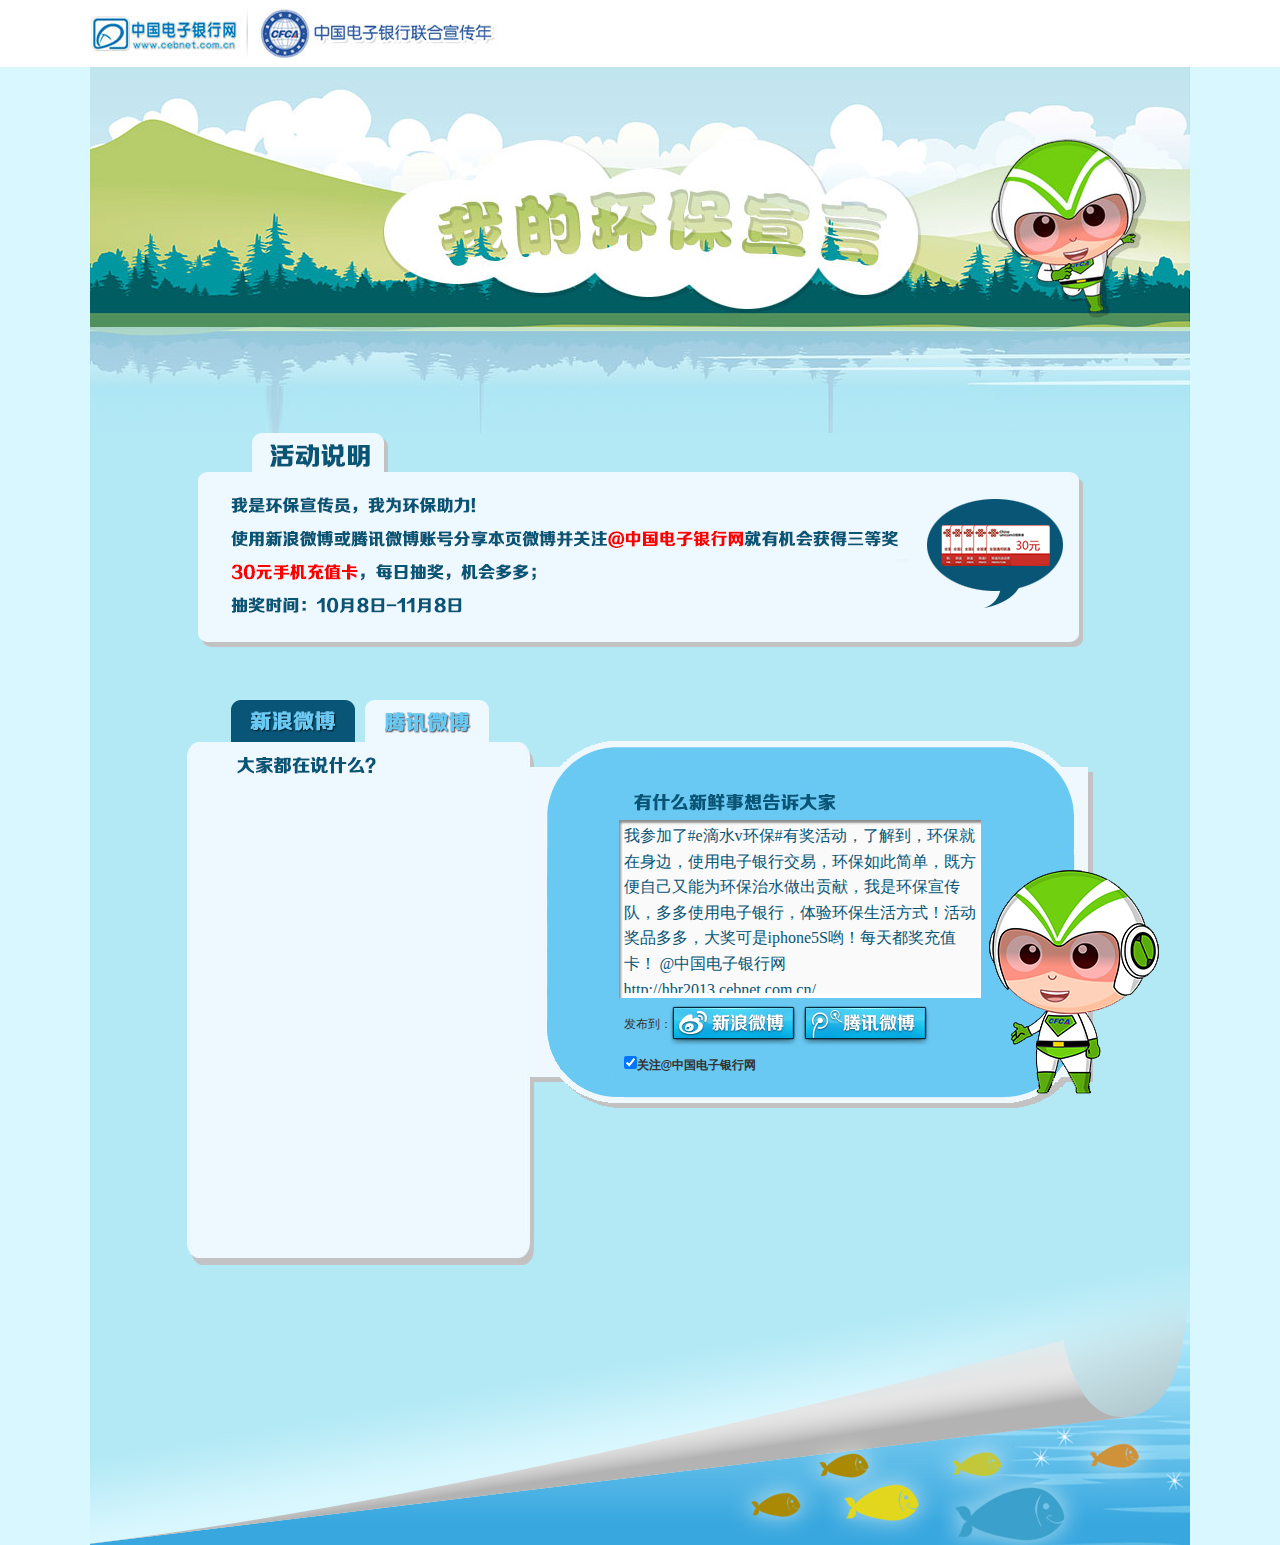
==== commit 260c11a0: "dev" ====
--- a/htdocs/feeds.html
+++ b/htdocs/feeds.html
@@ -54,7 +54,7 @@
                 <textarea disabled=true id="default_feed" class="textarea" style=" ">
 		</textarea><br />
 		<script>
-			var txt = ["我参加了#e滴水v环保#有奖活动，了解到，每成功使用一次电子银行交易说明将节约大约2克的纸张，意味着保护了10滴天然水免受工业排放污染的危害，我是环保宣传队，我积极使用电子银行，点滴环保从我做起！@中国电子银行网", "我参加了#e滴水v环保#有奖活动，了解到，环保就在身边，使用电子银行交易，环保如此简单，既方便自己又能为环保治水做出贡献，我是环保宣传队，多多使用电子银行，体验环保生活方式！活动奖品多多，大奖可是iphone5S哟！每天都奖充值卡！ @中国电子银行网", "10.18电子银行环保日就要到了，参加#e滴水v环保#有奖活动，大奖iphone5S，奖品多多，每天有的拿，还等什么，猛戳→ → http://hbr2013.cebnet.com.cn/ @中国电子银行网"];
+			var txt = ["我参加了#e滴水v环保#有奖活动，了解到，每成功使用一次电子银行交易说明将节约大约2克的纸张，意味着保护了10滴天然水免受工业排放污染的危害，我是环保宣传队，我积极使用电子银行，点滴环保从我做起！@中国电子银行网 http://hbr2013.cebnet.com.cn/", "我参加了#e滴水v环保#有奖活动，了解到，环保就在身边，使用电子银行交易，环保如此简单，既方便自己又能为环保治水做出贡献，我是环保宣传队，多多使用电子银行，体验环保生活方式！活动奖品多多，大奖可是iphone5S哟！每天都奖充值卡！ @中国电子银行网 http://hbr2013.cebnet.com.cn/", "10.18电子银行环保日就要到了，参加@中国电子银行网#e滴水v环保#有奖活动，大奖iphone5S，奖品多多，每天有的拿，还等什么，猛戳→ → http://hbr2013.cebnet.com.cn/"];
 			var rd = Math.floor(Math.random() * 10) % 3; 
 			$id('default_feed').innerHTML = txt[rd];
 		</script>
@@ -248,7 +248,7 @@
 				],
 			"total_number": 3
 		}
-		var defaultFeed = $id('default_feed').innerHTML;
+		var defaultFeed = $id('default_feed').innerHTML.replace('http://hbr2013.cebnet.com.cn/', '');
 		var shareImg = "http://hbr2013.cebnet.com.cn/img/share.jpg";
 		var bindWbPub = function() {
 			WB2.anyWhere(function(W){
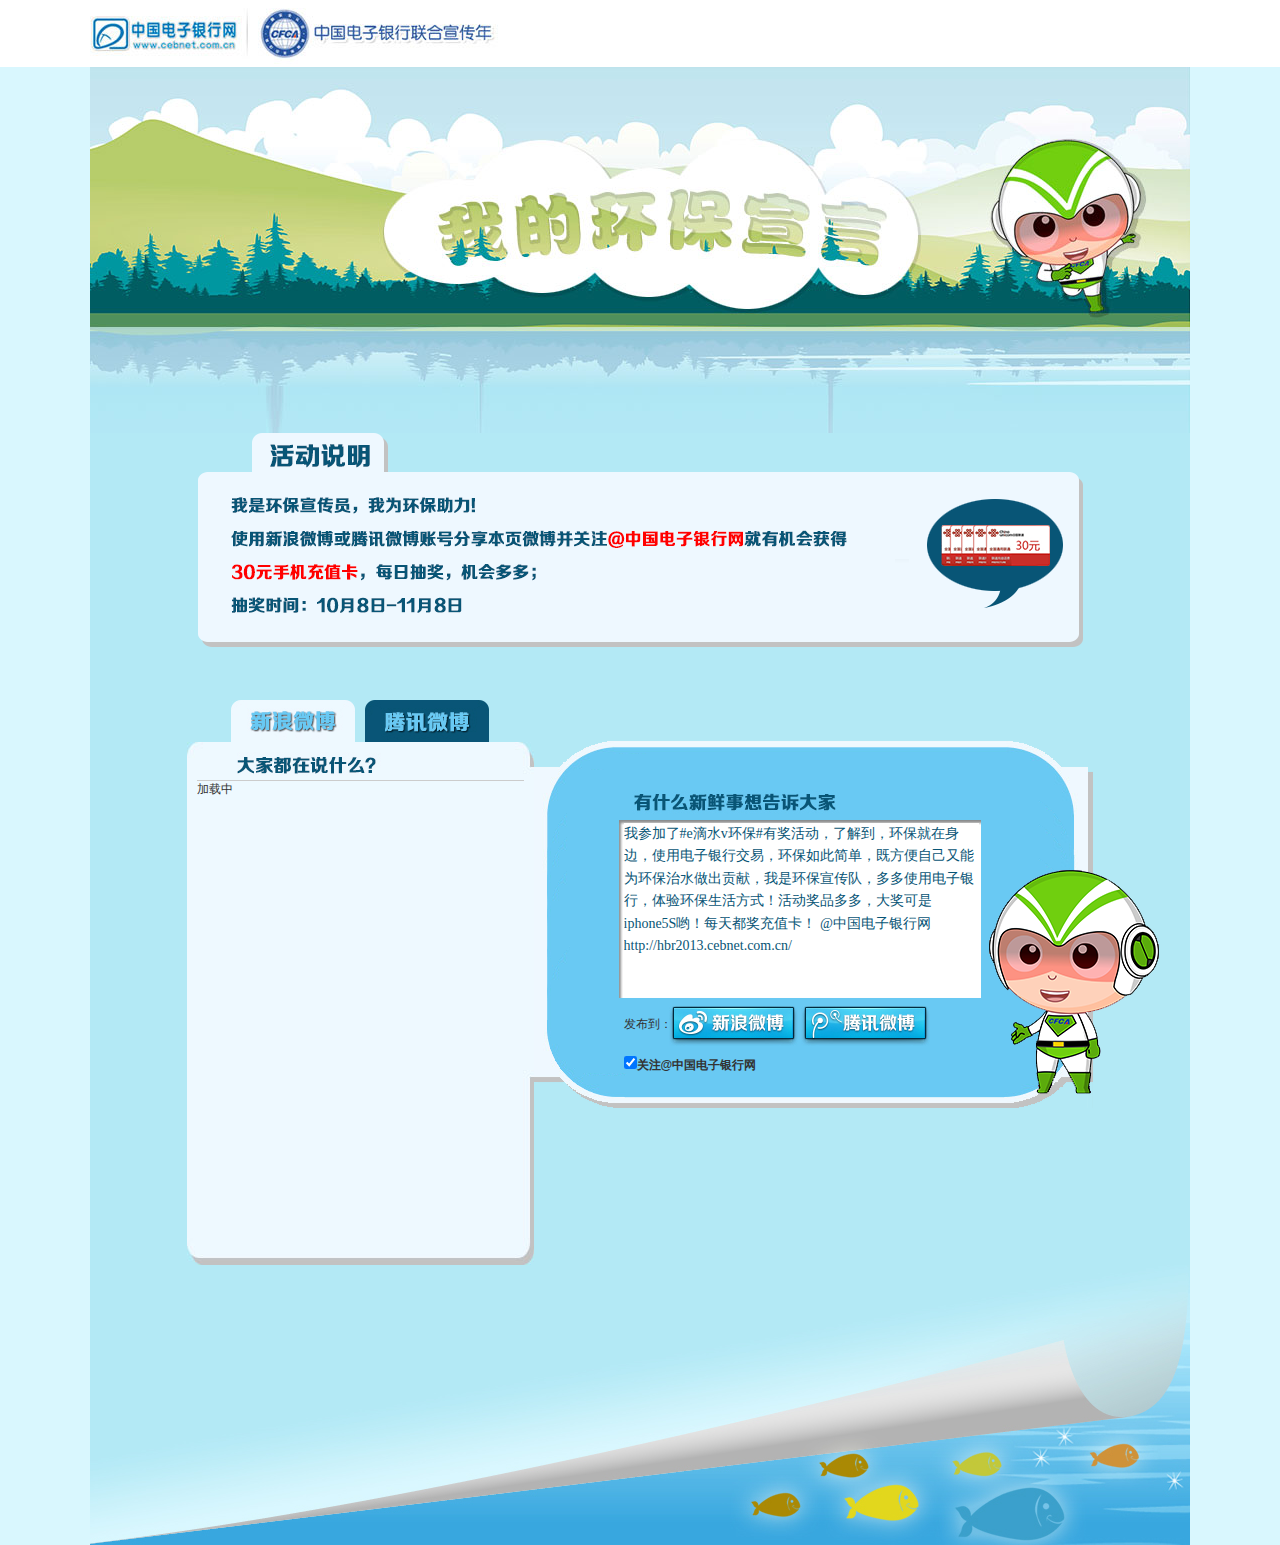
==== commit d61e462b: "dev" ====
--- a/htdocs/feeds.html
+++ b/htdocs/feeds.html
@@ -32,26 +32,26 @@
     	<div class="sm">
     	<img src="img/26.png" alt="" />
         </div>
+	<a name="share" />
         <div class="weibo">
         	<div class="left">
-            	<div class="tab"><a id="s_wb_tab" href="javascript:void 0" class="s1"></a><a id="t_wb_tab" href="javascript:void 0" class="t"></a></div>
+            	<div class="tab"><a id="s_wb_tab" href="javascript:void 0" class="s"></a><a id="t_wb_tab" href="javascript:void 0" class="t1"></a></div>
                 <div class="weibo_list">
                 	<img src="img/33.jpg" alt=""/ ><br />
-			<div id="s_wb_cont" style="display: none;">
-			<div style="background: #f5f5f5;height:33px;padding:0 10px;"><img src="/img/weibo_logo.png"></img></div>
+			<div id="s_wb_cont">
 			<div style="height:0;inline-height:0;border-bottom:1px solid #ccc;width:100%;"></div>
-                	<div id="s_wb_cont_scroll" class="weibo_scroll"><span id="weibo_loading">加载中</span></div>
-			<!--div class="page">
-			<a href="#">首页</a><a href="#">上一页</a><a href="#" class="num">1</a><a href="#" class="num">2</a><a href="#" class="num">3</a><a href="#" class="num">4</a><a href="#" class="num">5</a><a href="#">下一页</a><a href="#">尾页</a>
-			</div-->
+                	<div id="s_wb_cont_scroll" class="weibo_scroll"><span id="s_weibo_loading">加载中</span></div>
 			</div>
-			<iframe onload="$id('s_wb_tab').onclick();" id="t_wb_cont" frameborder="0" scrolling="no" src="http://wall.v.t.qq.com/index.php?c=wall&a=index&t=e%E6%BB%B4%E6%B0%B4v%E7%8E%AF%E4%BF%9D&ak=801418700&w=323&h=468&n=&url=http%3A%2F%2Fhbr2013.cebnet.com.cn%2F&s=4&o=35" width="323" height="468"></iframe>
+			<div id="t_wb_cont" style="display: none;">
+			<div style="height:0;inline-height:0;border-bottom:1px solid #ccc;width:100%;"></div>
+                	<div id="t_wb_cont_scroll" class="weibo_scroll"><span id="t_weibo_loading">加载中</span></div>
+			</div>
                 </div>
             </div>
         	<div class="right">
 				<div class="man"></div>
                 <img src="img/34.jpg" alt=""/ ><br />
-                <textarea disabled=true id="default_feed" class="textarea" style=" ">
+                <textarea id="default_feed" class="textarea" style=" ">
 		</textarea><br />
 		<script>
 			var txt = ["我参加了#e滴水v环保#有奖活动，了解到，每成功使用一次电子银行交易说明将节约大约2克的纸张，意味着保护了10滴天然水免受工业排放污染的危害，我是环保宣传队，我积极使用电子银行，点滴环保从我做起！@中国电子银行网 http://hbr2013.cebnet.com.cn/", "我参加了#e滴水v环保#有奖活动，了解到，环保就在身边，使用电子银行交易，环保如此简单，既方便自己又能为环保治水做出贡献，我是环保宣传队，多多使用电子银行，体验环保生活方式！活动奖品多多，大奖可是iphone5S哟！每天都奖充值卡！ @中国电子银行网 http://hbr2013.cebnet.com.cn/", "10.18电子银行环保日就要到了，参加@中国电子银行网#e滴水v环保#有奖活动，大奖iphone5S，奖品多多，每天有的拿，还等什么，猛戳→ → http://hbr2013.cebnet.com.cn/"];
@@ -59,259 +59,42 @@
 			$id('default_feed').innerHTML = txt[rd];
 		</script>
 		<div>
-			<div style="position: absolute; padding-top: 10px;">发布到：</div>
-			<div style="position: absolute; left: 135px;" id="wb_publisher" class="button1" ></div>
-			<div style="position: absolute; left: 267px;" id="twb_publisher" class="button2" ></div>
-			<div style="position: absolute; left: 267px; display: none;" id="twb_publisher1">
-				<div id="qqwb_share__" data-appkey="801418676" data-cto_icon="/img/36.jpg" data-icon="1" data-counter="0" data-counter_pos="top" data-content="" data-richcontent="" data-pic="" type="button"></div>
-			</div>
-			<div style="position: relative; top: 50px; font-weight: bold;"><input type="checkbox" checked=true>关注@中国电子银行网</div>
+			<div id="share_tips" style="position: absolute; padding-top: 10px;">发布到：</div>
+			<div style="position: absolute; left: 135px;" name="wb_publisher" platform="sina" class="button1" ></div>
+			<div style="position: absolute; left: 267px;" name="wb_publisher" platform="tencent" class="button2" ></div>
+			
+			<div style="position: relative; top: 50px; font-weight: bold;"><input id="is_follow" type="checkbox" checked=true>关注@中国电子银行网</div>
 		</div>
 		<script type="text/javascript" src="/scripts/jquery.min.js"></script>
 		<script>
-		var testWbTopic = {
-			"statuses": [
-			{
-				"created_at": "Fri Feb 24 15:18:31 +0800 2012",
-				"id": 3416614810943471,
-				"mid": "3416614810943471",
-				"idstr": "3416614810943471",
-				"text": "与大家分享我所喜爱的照片！#ABC晒新年# 。",
-				"source": "微活动</a>",
-				"favorited": false,
-				"truncated": false,
-				"in_reply_to_status_id": "",
-				"in_reply_to_user_id": "",
-				"in_reply_to_screen_name": "",
-				"thumbnail_pic": "http://ww3.sinaimg.cn/thumbnail/5f0eb04atw1dq4ir5bztkj.jpg",
-				"bmiddle_pic": "http://ww3.sinaimg.cn/bmiddle/5f0eb04atw1dq4ir5bztkj.jpg",
-				"original_pic": "http://ww3.sinaimg.cn/large/5f0eb04atw1dq4ir5bztkj.jpg",
-				"geo": null,
-				"user": {
-					"id": 1594798154,
-					"idstr": "1594798154",
-					"screen_name": "刘麦",
-					"name": "刘麦",
-					"province": "34",
-					"city": "16",
-					"location": "安徽 亳州",
-					"description": "新一代世界小童星。",
-					"url": "http://blog.sina.com.cn/liumaiduo",
-					"profile_image_url": "http://tp3.sinaimg.cn/1594798154/50/5614782838/1",
-					"profile_url": "liumaiduo",
-					"domain": "liumaiduo",
-					"weihao": "",
-					"gender": "m",
-					"followers_count": 314,
-					"friends_count": 555,
-					"statuses_count": 1913,
-					"favourites_count": 1,
-					"created_at": "Sat Jun 11 00:00:00 +0800 2011",
-					"following": false,
-					"allow_all_act_msg": false,
-					"geo_enabled": true,
-					"verified": false,
-					"verified_type": -1,
-					"allow_all_comment": false,
-					"avatar_large": "http://tp3.sinaimg.cn/1594798154/180/5614782838/1",
-					"verified_reason": "",
-					"follow_me": false,
-					"online_status": 1,
-					"bi_followers_count": 290,
-					"lang": "zh-cn"
-				},
-				"annotations": [],
-				"reposts_count": 0,
-				"comments_count": 0,
-				"mlevel": 0,
-				"visible": {
-					"type": 0,
-					"list_id": 0
-				}
-			},
-			{
-				"created_at": "Fri Feb 24 15:18:31 +0800 2012",
-				"id": 3416614810943471,
-				"mid": "3416614810943471",
-				"idstr": "3416614810943471",
-				"text": "与大家分享我所喜爱的照片！#ABC晒新年# 。",
-				"source": "微活动</a>",
-				"favorited": false,
-				"truncated": false,
-				"in_reply_to_status_id": "",
-				"in_reply_to_user_id": "",
-				"in_reply_to_screen_name": "",
-				"thumbnail_pic": "http://ww3.sinaimg.cn/thumbnail/5f0eb04atw1dq4ir5bztkj.jpg",
-				"bmiddle_pic": "http://ww3.sinaimg.cn/bmiddle/5f0eb04atw1dq4ir5bztkj.jpg",
-				"original_pic": "http://ww3.sinaimg.cn/large/5f0eb04atw1dq4ir5bztkj.jpg",
-				"geo": null,
-				"user": {
-					"id": 1594798154,
-					"idstr": "1594798154",
-					"screen_name": "刘麦",
-					"name": "刘麦",
-					"province": "34",
-					"city": "16",
-					"location": "安徽 亳州",
-					"description": "新一代世界小童星。",
-					"url": "http://blog.sina.com.cn/liumaiduo",
-					"profile_image_url": "http://tp3.sinaimg.cn/1594798154/50/5614782838/1",
-					"profile_url": "liumaiduo",
-					"domain": "liumaiduo",
-					"weihao": "",
-					"gender": "m",
-					"followers_count": 314,
-					"friends_count": 555,
-					"statuses_count": 1913,
-					"favourites_count": 1,
-					"created_at": "Sat Jun 11 00:00:00 +0800 2011",
-					"following": false,
-					"allow_all_act_msg": false,
-					"geo_enabled": true,
-					"verified": false,
-					"verified_type": -1,
-					"allow_all_comment": false,
-					"avatar_large": "http://tp3.sinaimg.cn/1594798154/180/5614782838/1",
-					"verified_reason": "",
-					"follow_me": false,
-					"online_status": 1,
-					"bi_followers_count": 290,
-					"lang": "zh-cn"
-				},
-				"annotations": [],
-				"reposts_count": 0,
-				"comments_count": 0,
-				"mlevel": 0,
-				"visible": {
-					"type": 0,
-					"list_id": 0
-				}
-			},
-			{
-				"created_at": "Fri Feb 24 15:18:31 +0800 2012",
-				"id": 3416614810943471,
-				"mid": "3416614810943471",
-				"idstr": "3416614810943471",
-				"text": "与大家分享我所喜爱的照片！#ABC晒新年# 。",
-				"source": "微活动</a>",
-				"favorited": false,
-				"truncated": false,
-				"in_reply_to_status_id": "",
-				"in_reply_to_user_id": "",
-				"in_reply_to_screen_name": "",
-				"thumbnail_pic": "http://ww3.sinaimg.cn/thumbnail/5f0eb04atw1dq4ir5bztkj.jpg",
-				"bmiddle_pic": "http://ww3.sinaimg.cn/bmiddle/5f0eb04atw1dq4ir5bztkj.jpg",
-				"original_pic": "http://ww3.sinaimg.cn/large/5f0eb04atw1dq4ir5bztkj.jpg",
-				"geo": null,
-				"user": {
-					"id": 1594798154,
-					"idstr": "1594798154",
-					"screen_name": "刘麦",
-					"name": "刘麦",
-					"province": "34",
-					"city": "16",
-					"location": "安徽 亳州",
-					"description": "新一代世界小童星。",
-					"url": "http://blog.sina.com.cn/liumaiduo",
-					"profile_image_url": "http://tp3.sinaimg.cn/1594798154/50/5614782838/1",
-					"profile_url": "liumaiduo",
-					"domain": "liumaiduo",
-					"weihao": "",
-					"gender": "m",
-					"followers_count": 314,
-					"friends_count": 555,
-					"statuses_count": 1913,
-					"favourites_count": 1,
-					"created_at": "Sat Jun 11 00:00:00 +0800 2011",
-					"following": false,
-					"allow_all_act_msg": false,
-					"geo_enabled": true,
-					"verified": false,
-					"verified_type": -1,
-					"allow_all_comment": false,
-					"avatar_large": "http://tp3.sinaimg.cn/1594798154/180/5614782838/1",
-					"verified_reason": "",
-					"follow_me": false,
-					"online_status": 1,
-					"bi_followers_count": 290,
-					"lang": "zh-cn"
-				},
-				"annotations": [],
-				"reposts_count": 0,
-				"comments_count": 0,
-				"mlevel": 0,
-				"visible": {
-					"type": 0,
-					"list_id": 0
-				}
-			}
-				],
-			"total_number": 3
-		}
-		var defaultFeed = $id('default_feed').innerHTML.replace('http://hbr2013.cebnet.com.cn/', '');
-		var shareImg = "http://hbr2013.cebnet.com.cn/img/share.jpg";
-		var bindWbPub = function() {
-			WB2.anyWhere(function(W){
-				W.widget.publish({
-					action:"pubilish",
-					type:"web",
-					language:"zh_cn",
-					button_type:"red",
-					button_size:"middle",
-					refer:"y",
-					appkey:"3H0m9g",
-					default_text: defaultFeed+' http://hbr2013.cebnet.com.cn/',
-					default_image: shareImg,
-					id: "wb_publisher"
-					});
-			});
-		}
-		var wbFollow = function() {
-			WB2.anyWhere(function(w) {
-				w.parseCMD('/friendships/create.json',function(sRes, bSt) {
-					}, {
-						source: '2290085142',
-						uid: '2145650153'
-					}, {
-						method: 'post'
+		$('[name=wb_publisher]').each(function() {
+				var _self = this;
+				$(this).click(function() {
+					$('#share_tips').text('微博发布中，请稍候……');
+					$('[name=wb_publisher]').hide();
+					$.ajax({
+						url: '/index.php?action=share',
+						type: 'POST',
+						data: {
+							'ru': encodeURIComponent(location.href.replace(/#.+$/, '')+"#share"),
+							'platform': $(_self).attr('platform'),
+							'follow': $('#is_follow').attr('checked'),
+							'content': encodeURIComponent($('#default_feed').text()),
+							'pic_url': encodeURIComponent("http://hbr2013.cebnet.com.cn/img/share.jpg")
+							},
+						success: function(rData) {
+							if(/success=1/.test(rData)) {
+								$('[name=wb_publisher]').show();
+								$('#share_tips').text('发布到：');
+								alert('发布成功！');
+								location.reload();
+								} else {
+								location.href = '/index.php?action=connect&platform='+$(_self).attr('platform');
+								}
+							}
+						});
 					});
 				});
-		}
-		if (WB2.checkLogin() == false) {
-			$id('wb_publisher').onclick = function() {
-				WB2.login(function() {
-					$id('wb_publisher').onclick = function(){};
-					bindWbPub();
-					wbFollow();
-				});
-			}
-		} else {
-			bindWbPub();
-			$id('wb_publisher').onclick = function() {wbFollow();};
-		}
-		$id('qqwb_share__').setAttribute('data-content', defaultFeed);
-		$id('qqwb_share__').setAttribute('data-pic', shareImg);
-		T.init({appkey: '801417614'});
-		var twbFollow = function() { 
-			T.api('/friends/add', {name: 'cfca1977964945'}, 'json', 'POST');
-		};
-		if (T.loginStatus()) {
-			$id('twb_publisher').style.display = 'none';
-			$id('twb_publisher1').style.display = 'block';
-			$id('twb_publisher1').onclick = function() {
-				twbFollow();
-			};
-		} else {
-			$id('twb_publisher').onclick = function() {
-				T.login(function() {
-					$id('twb_publisher').style.display = 'none';
-					$id('twb_publisher1').style.display = 'block';
-					$id('twb_publisher1').onclick = function() {
-						twbFollow();
-					};
-				}, function() {});
-			}
-		}
 		$id('s_wb_tab').onclick = function() {
 			$id('t_wb_tab').setAttribute('class', 't1');
 			$id('t_wb_tab').className = 't1';
@@ -328,47 +111,50 @@
 			this.setAttribute('class', 't');
 			this.className = 't';
 		}
-		var weiboCount = 1;
-		function getWeibo(pn) {
-			$id('weibo_loading').style.display = "none";
-			WB2.anyWhere(function(w) {
-				w.parseCMD('/search/topics.json',function(sRes, bSt) {
-					sRes = testWbTopic;
-					var tpl = '<div class="weibo_show"><div class="face"><a href="http://weibo.com/u/$uid$"><img src="$face_pic$" alt="" /></a></div><div class="weibo_content"><a href="http://weibo.com/u/$uid$"><b>$user_name$</b></a>: $weibo_text$</div><div class="weibo_pic"><img src="$weibo_pic$"></div><div class="weibo_time">$weibo_time$</div><div class="clear"></div></div>';
+		var weiboCount = 10;
+		function getWeibo(platform, pn) {
+			var pl = platform.substr(0, 1);
+			$id(pl+'_weibo_loading').style.display = "none";
+			$.ajax({
+				url: '/index.php?action=topic',
+				data: {
+					platform: platform,
+					count: weiboCount,
+					page: pn
+					},
+				dataType: 'json',
+				success: function(sRes) {
+					//sRes = testWbTopic;
+					var tpl = '<div class="weibo_show"><div class="face"><a href="$url_pre$/$uid$" target="_blank"><img src="$face_pic$" alt="" /></a></div><div class="weibo_content"><a target="_blank" href="$url_pre$/$uid$"><b>$user_name$</b></a>: $weibo_text$</div><div class="weibo_pic"><img src="$weibo_pic$"></div><div class="weibo_time">$weibo_time$</div><div class="clear"></div></div>';
 					var inHtml = '';
 					for(var i in sRes.statuses) {
 						var dObj = new Date(sRes.statuses[i].created_at);
-						var wbTxt = sRes.statuses[i].text.replace(/(#[^#]+#)/, function(s1) {return "<a href='http://huati.weibo.com/k/"+encodeURIComponent(s1.replace(/#/g, ''))+"' target=_blank>"+s1+"</a>";});
+						var wbTxt = sRes.statuses[i].feeds_detail.replace(/(#[^#]+#)/, function(s1) {return "<a href='http://huati.weibo.com/k/"+encodeURIComponent(s1.replace(/#/g, ''))+"' target=_blank>"+s1+"</a>";});
 						inHtml += tpl
-							.replace(/\$uid\$/g, sRes.statuses[i].user.id)
-							.replace('$face_pic$', sRes.statuses[i].user.profile_image_url)
-							.replace('$user_name$', sRes.statuses[i].user.screen_name)
+							.replace(/\$uid\$/g, sRes.statuses[i].weibo_id.replace(/^[st]_/, ''))
+							.replace(/\$url_pre\$/g, pl == 's' ? 'http://weibo.com/u' : 'http://t.qq.com')
+							.replace('$face_pic$', sRes.statuses[i].weibo_face)
+							.replace('$user_name$', sRes.statuses[i].weibo_name)
 							.replace('$weibo_text$', wbTxt)
-							.replace('$weibo_pic$', sRes.statuses[i].thumbnail_pic)
-							.replace('$weibo_time$', (dObj.getMonth()+1)+"-"+dObj.getDate()+" "+dObj.getHours()+":"+dObj.getMinutes());
+							.replace('$weibo_pic$', sRes.statuses[i].feeds_pic ? sRes.statuses[i].feeds_pic : '')
+							.replace('$weibo_time$', sRes.statuses[i].create_time);
 					}
-					$id('s_wb_cont_scroll').innerHTML = $id('s_wb_cont_scroll').innerHTML.replace(/<div[^>]+weibo_more[^>]+>.+<\/div>/g, '');
+					$id(pl+'_wb_cont_scroll').innerHTML = $id(pl+'_wb_cont_scroll').innerHTML.replace(/<div[^>]+weibo_more[^>]+>.+<\/div>/g, '');
 					if (pn * weiboCount < sRes.total_number) {
-				       		inHtml += '<div onclick="getWeiboMore('+sRes.total_number+', '+pn+');" id="weibo_more">查看更多</div>';
+				       		inHtml += '<div onclick="getWeiboMore(\''+platform+'\', '+sRes.total_number+', '+pn+');" class="weibo_more">查看更多</div>';
 					}
-					$id('s_wb_cont_scroll').innerHTML += inHtml;
-					}, {
-						source: '2290085142',
-						q: 'e%E6%BB%B4%E6%B0%B4v%E7%8E%AF%E4%BF%9D',
-						count: '10',
-						page: pn
-					}, {
-						method: 'get'
-				});
+					$id(pl+'_wb_cont_scroll').innerHTML += inHtml;
+					}
 			});
 		}
-		function getWeiboMore(total, pn) {
-			var count = 1
-			if((pn + 1) * count <= total) {
-				getWeibo(pn + 1);
+		function getWeiboMore(platform, total, pn) {
+			var count = weiboCount;
+			if(pn * count < total) {
+				getWeibo(platform, pn + 1);
 			} 
 		}
-		getWeibo(1);
+		getWeibo('sina', 1);
+		getWeibo('tencent', 1);
 		</script>
             </div>
             <div class="clear"></div>
--- a/htdocs/css/style.css
+++ b/htdocs/css/style.css
@@ -55,10 +55,10 @@
 .weibo .left .weibo_list .weibo_show .weibo_time{padding-left: 60px;}
 .weibo .left .weibo_list .weibo_show .font_c1{color:#fff;}
 .weibo .left .weibo_list .weibo_show .weibo_time{color:#759AAD}
-.weibo .left .weibo_list #weibo_more{text-align: center; cursor:pointer;}
+.weibo .left .weibo_list .weibo_more{text-align: center; cursor:pointer;}
 
 .weibo .right{float:left;width:470px;height:318px;background:url(../img/27.png) no-repeat;margin-top:40px;padding-top:50px;padding-left:90px;position:relative;}
-.weibo .right .textarea{width:355px;height:170px;resize:none;border:0;font-family:'微软雅黑';font-size:16px;outline:none;margin:5px 0 10px 0;line-height:160%;color:#085576;}
+.weibo .right .textarea{width:355px;height:170px;resize:none;border:0;font-family:'微软雅黑';font-size:14px;outline:none;margin:5px 0 10px 0;line-height:160%;color:#085576;}
 .weibo .right .button1{display:inline-block;background:url(../img/35.jpg) no-repeat;border:0;vertical-align:middle;width:130px;height:40px;cursor:pointer;}
 .weibo .right .button2{display:inline-block;background:url(../img/36.jpg) no-repeat;border:0;vertical-align:middle;width:130px;height:40px;cursor:pointer;}
 .weibo .right .man{position:absolute;background:url(../img/37.png) no-repeat; display:inline-block;width:180px;height:248px;bottom:0;right:-70px;}
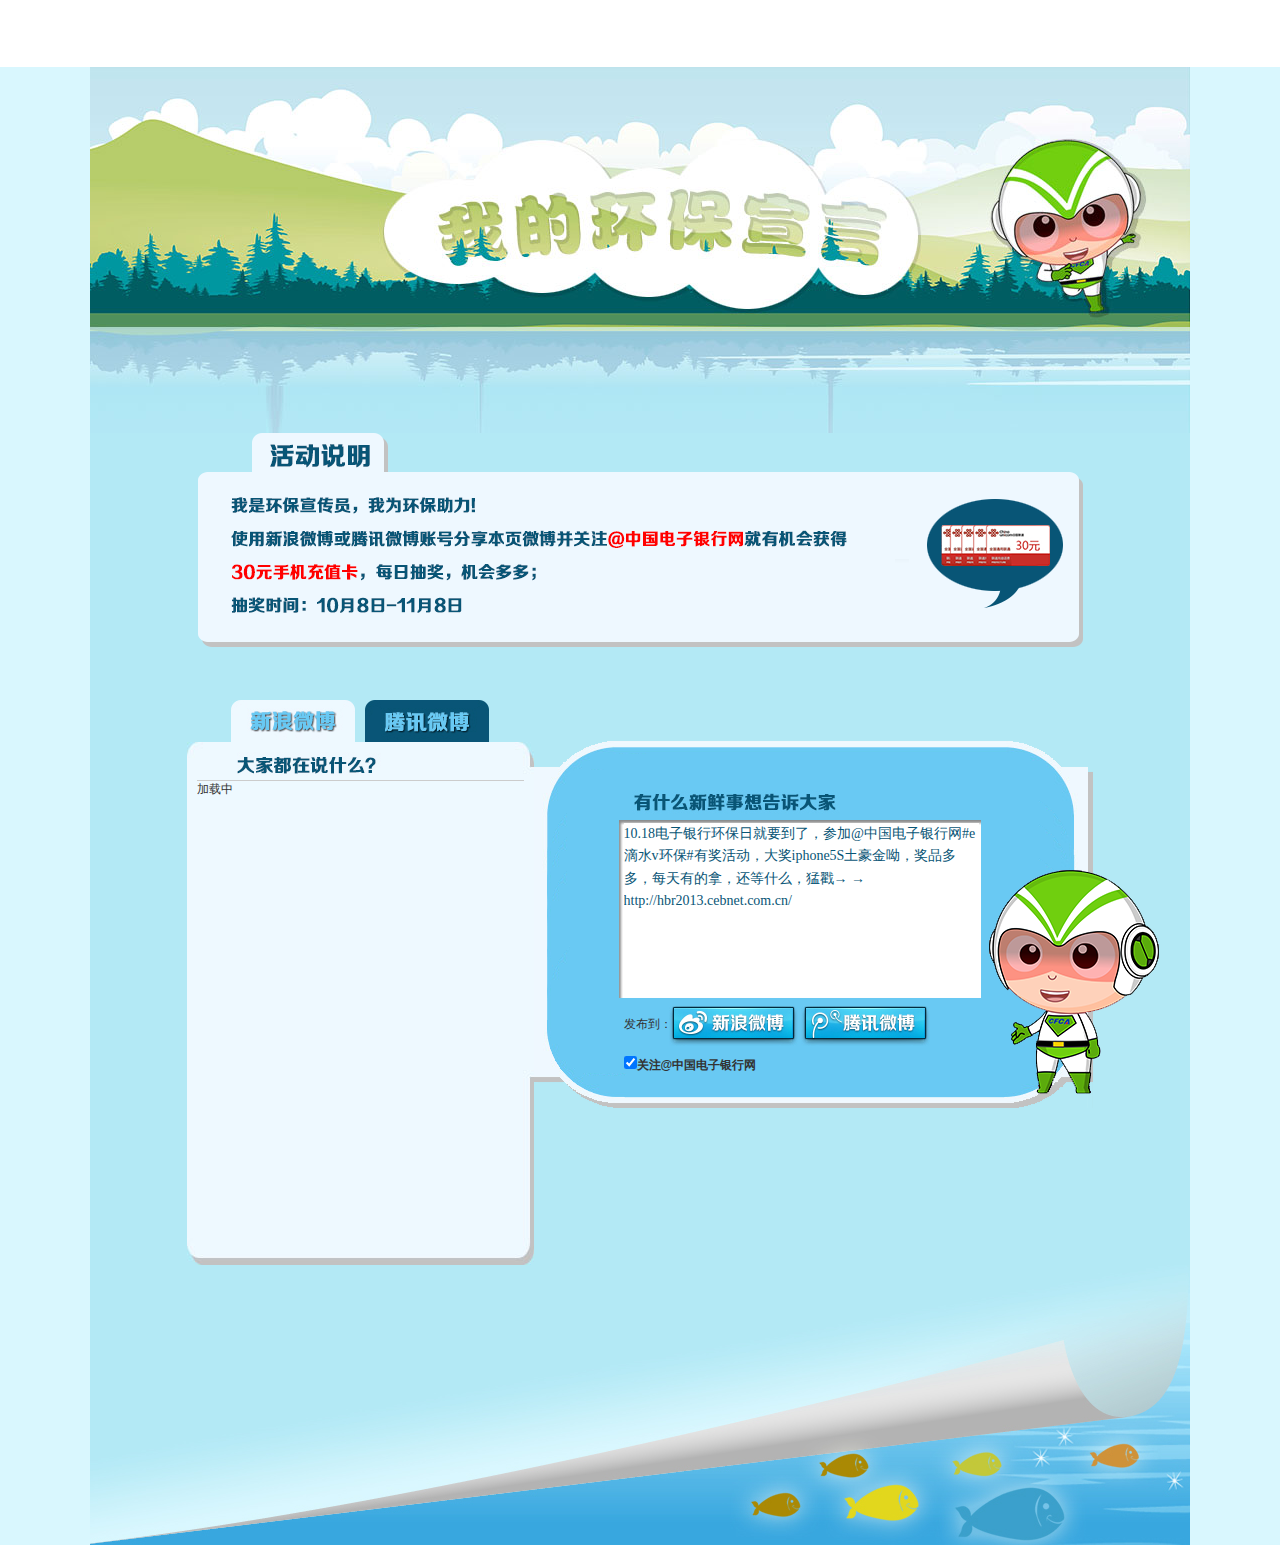
==== commit 1d806c25: "dev" ====
--- a/htdocs/feeds.html
+++ b/htdocs/feeds.html
@@ -1,167 +1,166 @@
-<!doctype html>
-<html xmlns:wb="http://open.weibo.com/wb">
-<head>
-<meta charset="utf-8">
-<title>环保宣言 - 电子银行环保活动日</title>
-<meta name="Keywords" content="中国电子银行,电子银行环保日,2013电子银行环保日,e滴水v环保,电子银行环保卫士大作战" />
-<meta name="Description" content="第二届电子银行环保日，推动全民积极使用电子银行交易，减少碳排放，为环保做贡献，线上活动包含有奖游戏及有奖转发微博，鼓励大众参与，了解电子银行环保日，推动公众对电子银行环保日的关注！" />
-<link type="text/css" rel="stylesheet" href="css/style.css" />
-<script src=http://tjs.sjs.sinajs.cn/open/api/js/wb.js?appkey=2290085142 type="text/javascript" charset="utf-8"></script>
-<script src="http://mat1.gtimg.com/app/openjs/openjs.js#autoboot=no&debug=no"></script>
-<script>
-var $id = function(id) {return document.getElementById(id);}
-var $createE = function(name) {return document.createElement(name);}
-</script>
-</head>
-
-<body>
-
-	<div class="top_nav">
-    	<div class="center"><a href="#"><img src="img/01.jpg" alt="" /></a></div>
-	</div>
-
-	<div class="main1">
-    	<div class="center bg_1">
-	    <div title="HI，我是中国电子银行网吉祥物小V！我高大上么~" style="border:none; width: 155px; height: 149px; position: absolute; left: 898px; top: 69px; cursor:pointer;z-index:50;"></div>
-	    <!--#include virtual="/inc/navi.dwt" -->	
-            <div class="clear"></div>
-	</div>
-    </div>
-    
-    <div class="content">
-    	<div class="sm">
-    	<img src="img/26.png" alt="" />
-        </div>
-	<a name="share" />
-        <div class="weibo">
-        	<div class="left">
-            	<div class="tab"><a id="s_wb_tab" href="javascript:void 0" class="s"></a><a id="t_wb_tab" href="javascript:void 0" class="t1"></a></div>
-                <div class="weibo_list">
-                	<img src="img/33.jpg" alt=""/ ><br />
-			<div id="s_wb_cont">
-			<div style="height:0;inline-height:0;border-bottom:1px solid #ccc;width:100%;"></div>
-                	<div id="s_wb_cont_scroll" class="weibo_scroll"><span id="s_weibo_loading">加载中</span></div>
-			</div>
-			<div id="t_wb_cont" style="display: none;">
-			<div style="height:0;inline-height:0;border-bottom:1px solid #ccc;width:100%;"></div>
-                	<div id="t_wb_cont_scroll" class="weibo_scroll"><span id="t_weibo_loading">加载中</span></div>
-			</div>
-                </div>
-            </div>
-        	<div class="right">
-				<div class="man"></div>
-                <img src="img/34.jpg" alt=""/ ><br />
-                <textarea id="default_feed" class="textarea" style=" ">
-		</textarea><br />
-		<script>
-			var txt = ["我参加了#e滴水v环保#有奖活动，了解到，每成功使用一次电子银行交易说明将节约大约2克的纸张，意味着保护了10滴天然水免受工业排放污染的危害，我是环保宣传队，我积极使用电子银行，点滴环保从我做起！@中国电子银行网 http://hbr2013.cebnet.com.cn/", "我参加了#e滴水v环保#有奖活动，了解到，环保就在身边，使用电子银行交易，环保如此简单，既方便自己又能为环保治水做出贡献，我是环保宣传队，多多使用电子银行，体验环保生活方式！活动奖品多多，大奖可是iphone5S哟！每天都奖充值卡！ @中国电子银行网 http://hbr2013.cebnet.com.cn/", "10.18电子银行环保日就要到了，参加@中国电子银行网#e滴水v环保#有奖活动，大奖iphone5S，奖品多多，每天有的拿，还等什么，猛戳→ → http://hbr2013.cebnet.com.cn/"];
-			var rd = Math.floor(Math.random() * 10) % 3; 
-			$id('default_feed').innerHTML = txt[rd];
-		</script>
-		<div>
-			<div id="share_tips" style="position: absolute; padding-top: 10px;">发布到：</div>
-			<div style="position: absolute; left: 135px;" name="wb_publisher" platform="sina" class="button1" ></div>
-			<div style="position: absolute; left: 267px;" name="wb_publisher" platform="tencent" class="button2" ></div>
-			
-			<div style="position: relative; top: 50px; font-weight: bold;"><input id="is_follow" type="checkbox" checked=true>关注@中国电子银行网</div>
-		</div>
-		<script type="text/javascript" src="/scripts/jquery.min.js"></script>
-		<script>
-		$('[name=wb_publisher]').each(function() {
-				var _self = this;
-				$(this).click(function() {
-					$('#share_tips').text('微博发布中，请稍候……');
-					$('[name=wb_publisher]').hide();
-					$.ajax({
-						url: '/index.php?action=share',
-						type: 'POST',
-						data: {
-							'ru': encodeURIComponent(location.href.replace(/#.+$/, '')+"#share"),
-							'platform': $(_self).attr('platform'),
-							'follow': $('#is_follow').attr('checked'),
-							'content': encodeURIComponent($('#default_feed').text()),
-							'pic_url': encodeURIComponent("http://hbr2013.cebnet.com.cn/img/share.jpg")
-							},
-						success: function(rData) {
-							if(/success=1/.test(rData)) {
-								$('[name=wb_publisher]').show();
-								$('#share_tips').text('发布到：');
-								alert('发布成功！');
-								location.reload();
-								} else {
-								location.href = '/index.php?action=connect&platform='+$(_self).attr('platform');
-								}
-							}
-						});
-					});
-				});
-		$id('s_wb_tab').onclick = function() {
-			$id('t_wb_tab').setAttribute('class', 't1');
-			$id('t_wb_tab').className = 't1';
-			$id('t_wb_cont').style.display = 'none';
-			$id('s_wb_cont').style.display = 'block';
-			this.setAttribute('class', 's');
-			this.className = 's';
-		}
-		$id('t_wb_tab').onclick = function() {
-			$id('s_wb_tab').setAttribute('class', 's1');
-			$id('s_wb_tab').className = 's1';
-			$id('s_wb_cont').style.display = 'none';
-			$id('t_wb_cont').style.display = 'block';
-			this.setAttribute('class', 't');
-			this.className = 't';
-		}
-		var weiboCount = 10;
-		function getWeibo(platform, pn) {
-			var pl = platform.substr(0, 1);
-			$id(pl+'_weibo_loading').style.display = "none";
-			$.ajax({
-				url: '/index.php?action=topic',
-				data: {
-					platform: platform,
-					count: weiboCount,
-					page: pn
-					},
-				dataType: 'json',
-				success: function(sRes) {
-					//sRes = testWbTopic;
-					var tpl = '<div class="weibo_show"><div class="face"><a href="$url_pre$/$uid$" target="_blank"><img src="$face_pic$" alt="" /></a></div><div class="weibo_content"><a target="_blank" href="$url_pre$/$uid$"><b>$user_name$</b></a>: $weibo_text$</div><div class="weibo_pic"><img src="$weibo_pic$"></div><div class="weibo_time">$weibo_time$</div><div class="clear"></div></div>';
-					var inHtml = '';
-					for(var i in sRes.statuses) {
-						var dObj = new Date(sRes.statuses[i].created_at);
-						var wbTxt = sRes.statuses[i].feeds_detail.replace(/(#[^#]+#)/, function(s1) {return "<a href='http://huati.weibo.com/k/"+encodeURIComponent(s1.replace(/#/g, ''))+"' target=_blank>"+s1+"</a>";});
-						inHtml += tpl
-							.replace(/\$uid\$/g, sRes.statuses[i].weibo_id.replace(/^[st]_/, ''))
-							.replace(/\$url_pre\$/g, pl == 's' ? 'http://weibo.com/u' : 'http://t.qq.com')
-							.replace('$face_pic$', sRes.statuses[i].weibo_face)
-							.replace('$user_name$', sRes.statuses[i].weibo_name)
-							.replace('$weibo_text$', wbTxt)
-							.replace('$weibo_pic$', sRes.statuses[i].feeds_pic ? sRes.statuses[i].feeds_pic : '')
-							.replace('$weibo_time$', sRes.statuses[i].create_time);
-					}
-					$id(pl+'_wb_cont_scroll').innerHTML = $id(pl+'_wb_cont_scroll').innerHTML.replace(/<div[^>]+weibo_more[^>]+>.+<\/div>/g, '');
-					if (pn * weiboCount < sRes.total_number) {
-				       		inHtml += '<div onclick="getWeiboMore(\''+platform+'\', '+sRes.total_number+', '+pn+');" class="weibo_more">查看更多</div>';
-					}
-					$id(pl+'_wb_cont_scroll').innerHTML += inHtml;
-					}
-			});
-		}
-		function getWeiboMore(platform, total, pn) {
-			var count = weiboCount;
-			if(pn * count < total) {
-				getWeibo(platform, pn + 1);
-			} 
-		}
-		getWeibo('sina', 1);
-		getWeibo('tencent', 1);
-		</script>
-            </div>
-            <div class="clear"></div>
-        </div>
-    </div>
- 
-	<div class="footer"></div>
-   
-</body>
-</html>
+<!doctype html>
+<html xmlns:wb="http://open.weibo.com/wb">
+<head>
+<meta charset="utf-8">
+<title>环保宣言 - 电子银行环保活动日</title>
+<meta name="Keywords" content="中国电子银行,电子银行环保日,2013电子银行环保日,e滴水v环保,电子银行环保卫士大作战" />
+<meta name="Description" content="第二届电子银行环保日，推动全民积极使用电子银行交易，减少碳排放，为环保做贡献，线上活动包含有奖游戏及有奖转发微博，鼓励大众参与，了解电子银行环保日，推动公众对电子银行环保日的关注！" />
+<link type="text/css" rel="stylesheet" href="css/style.css" />
+<script src=http://tjs.sjs.sinajs.cn/open/api/js/wb.js?appkey=2290085142 type="text/javascript" charset="utf-8"></script>
+<script src="http://mat1.gtimg.com/app/openjs/openjs.js#autoboot=no&debug=no"></script>
+<script>
+var $id = function(id) {return document.getElementById(id);}
+var $createE = function(name) {return document.createElement(name);}
+</script>
+</head>
+
+<body>
+
+	<div class="top_nav">
+	    <!--#include virtual="/inc/logo_bar.dwt" -->	
+	</div>
+
+	<div class="main1">
+    	<div class="center bg_1">
+	    <div title="HI，我是中国电子银行网吉祥物小V！我高大上么~" style="border:none; width: 155px; height: 149px; position: absolute; left: 898px; top: 69px; cursor:pointer;z-index:50;"></div>
+	    <!--#include virtual="/inc/navi.dwt" -->	
+            <div class="clear"></div>
+	</div>
+    </div>
+    
+    <div class="content">
+    	<div class="sm">
+    	<img src="img/26.png" alt="" />
+        </div>
+	<a name="share" />
+        <div class="weibo">
+        	<div class="left">
+            	<div class="tab"><a id="s_wb_tab" href="javascript:void 0" class="s"></a><a id="t_wb_tab" href="javascript:void 0" class="t1"></a></div>
+                <div class="weibo_list">
+                	<img src="img/33.jpg" alt=""/ ><br />
+			<div id="s_wb_cont">
+			<div style="height:0;inline-height:0;border-bottom:1px solid #ccc;width:100%;"></div>
+                	<div id="s_wb_cont_scroll" class="weibo_scroll"><span id="s_weibo_loading">加载中</span></div>
+			</div>
+			<div id="t_wb_cont" style="display: none;">
+			<div style="height:0;inline-height:0;border-bottom:1px solid #ccc;width:100%;"></div>
+                	<div id="t_wb_cont_scroll" class="weibo_scroll"><span id="t_weibo_loading">加载中</span></div>
+			</div>
+                </div>
+            </div>
+        	<div class="right">
+				<div class="man"></div>
+                <img src="img/34.jpg" alt=""/ ><br />
+                <textarea id="default_feed" class="textarea" style=" ">
+		</textarea><br />
+		<script>
+			var txt = ["我参加了#e滴水v环保#有奖活动，了解到，每成功使用一次电子银行交易说明将节约大约2克的纸张，意味着保护了10滴天然水免受工业排放污染的危害，我是环保宣传队，我积极使用电子银行，点滴环保从我做起！@中国电子银行网 http://hbr2013.cebnet.com.cn/", "我参加了#e滴水v环保#有奖活动，了解到，环保就在身边，使用电子银行交易，环保如此简单，既方便自己又能为环保治水做出贡献，我是环保宣传队，多多使用电子银行，体验环保生活方式！活动奖品多多，大奖可是iphone5S土豪金哟！每天都奖充值卡！ @中国电子银行网 http://hbr2013.cebnet.com.cn/", "10.18电子银行环保日就要到了，参加@中国电子银行网#e滴水v环保#有奖活动，大奖iphone5S土豪金呦，奖品多多，每天有的拿，还等什么，猛戳→ → http://hbr2013.cebnet.com.cn/"];
+			var rd = Math.floor(Math.random() * 10) % 3; 
+			$id('default_feed').innerHTML = txt[rd];
+		</script>
+		<div>
+			<div id="share_tips" style="position: absolute; padding-top: 10px;">发布到：</div>
+			<div style="position: absolute; left: 135px;" name="wb_publisher" platform="sina" class="button1" ></div>
+			<div style="position: absolute; left: 267px;" name="wb_publisher" platform="tencent" class="button2" ></div>
+			
+			<div style="position: relative; top: 50px; font-weight: bold;"><input id="is_follow" type="checkbox" checked=true>关注@中国电子银行网</div>
+		</div>
+		<script type="text/javascript" src="/scripts/jquery.min.js"></script>
+		<script>
+		$('[name=wb_publisher]').each(function() {
+				var _self = this;
+				$(this).click(function() {
+					$('#share_tips').text('微博发布中，请稍候……');
+					$('[name=wb_publisher]').hide();
+					$.ajax({
+						url: '/index.php?action=share',
+						type: 'POST',
+						data: {
+							'ru': encodeURIComponent(location.href.replace(/#.+$/, '')+"#share"),
+							'platform': $(_self).attr('platform'),
+							'follow': $('#is_follow').attr('checked'),
+							'content': encodeURIComponent($('#default_feed').text()),
+							'pic_url': encodeURIComponent("http://hbr2013.cebnet.com.cn/img/share.jpg")
+							},
+						success: function(rData) {
+							if(/success=1/.test(rData)) {
+								$('[name=wb_publisher]').show();
+								$('#share_tips').text('发布到：');
+								alert('发布成功！');
+								location.reload();
+								} else {
+								location.href = '/index.php?action=connect&platform='+$(_self).attr('platform');
+								}
+							}
+						});
+					});
+				});
+		$id('s_wb_tab').onclick = function() {
+			$id('t_wb_tab').setAttribute('class', 't1');
+			$id('t_wb_tab').className = 't1';
+			$id('t_wb_cont').style.display = 'none';
+			$id('s_wb_cont').style.display = 'block';
+			this.setAttribute('class', 's');
+			this.className = 's';
+		}
+		$id('t_wb_tab').onclick = function() {
+			$id('s_wb_tab').setAttribute('class', 's1');
+			$id('s_wb_tab').className = 's1';
+			$id('s_wb_cont').style.display = 'none';
+			$id('t_wb_cont').style.display = 'block';
+			this.setAttribute('class', 't');
+			this.className = 't';
+		}
+		var weiboCount = 10;
+		function getWeibo(platform, pn) {
+			var pl = platform.substr(0, 1);
+			$id(pl+'_weibo_loading').style.display = "none";
+			$.ajax({
+				url: '/index.php?action=topic',
+				data: {
+					platform: platform,
+					count: weiboCount,
+					page: pn
+					},
+				dataType: 'json',
+				success: function(sRes) {
+					//sRes = testWbTopic;
+					var tpl = '<div class="weibo_show"><div class="face"><a href="$url_pre$/$uid$" target="_blank"><img src="$face_pic$" alt="" /></a></div><div class="weibo_content"><a target="_blank" href="$url_pre$/$uid$"><b>$user_name$</b></a>: $weibo_text$</div><div class="weibo_pic"><img src="$weibo_pic$"></div><div class="weibo_time">$weibo_time$</div><div class="clear"></div></div>';
+					var inHtml = '';
+					for(var i in sRes.statuses) {
+						var dObj = new Date(sRes.statuses[i].created_at);
+						var wbTxt = sRes.statuses[i].feeds_detail.replace(/(#[^#]+#)/, function(s1) {return "<a href='http://huati.weibo.com/k/"+encodeURIComponent(s1.replace(/#/g, ''))+"' target=_blank>"+s1+"</a>";});
+						inHtml += tpl
+							.replace(/\$uid\$/g, sRes.statuses[i].weibo_id.replace(/^[st]_/, ''))
+							.replace(/\$url_pre\$/g, pl == 's' ? 'http://weibo.com/u' : 'http://t.qq.com')
+							.replace('$face_pic$', sRes.statuses[i].weibo_face)
+							.replace('$user_name$', sRes.statuses[i].weibo_name)
+							.replace('$weibo_text$', wbTxt)
+							.replace('$weibo_pic$', sRes.statuses[i].feeds_pic ? sRes.statuses[i].feeds_pic : '')
+							.replace('$weibo_time$', sRes.statuses[i].create_time);
+					}
+					$id(pl+'_wb_cont_scroll').innerHTML = $id(pl+'_wb_cont_scroll').innerHTML.replace(/<div[^>]+weibo_more[^>]+>.+<\/div>/g, '');
+					if (pn * weiboCount < sRes.total_number) {
+				       		inHtml += '<div onclick="getWeiboMore(\''+platform+'\', '+sRes.total_number+', '+pn+');" class="weibo_more">查看更多</div>';
+					}
+					$id(pl+'_wb_cont_scroll').innerHTML += inHtml;
+					}
+			});
+		}
+		function getWeiboMore(platform, total, pn) {
+			var count = weiboCount;
+			if(pn * count < total) {
+				getWeibo(platform, pn + 1);
+			} 
+		}
+		getWeibo('sina', 1);
+		getWeibo('tencent', 1);
+		</script>
+            </div>
+            <div class="clear"></div>
+        </div>
+    </div>
+ 
+	<div class="footer"></div>
+</body>
+</html>
